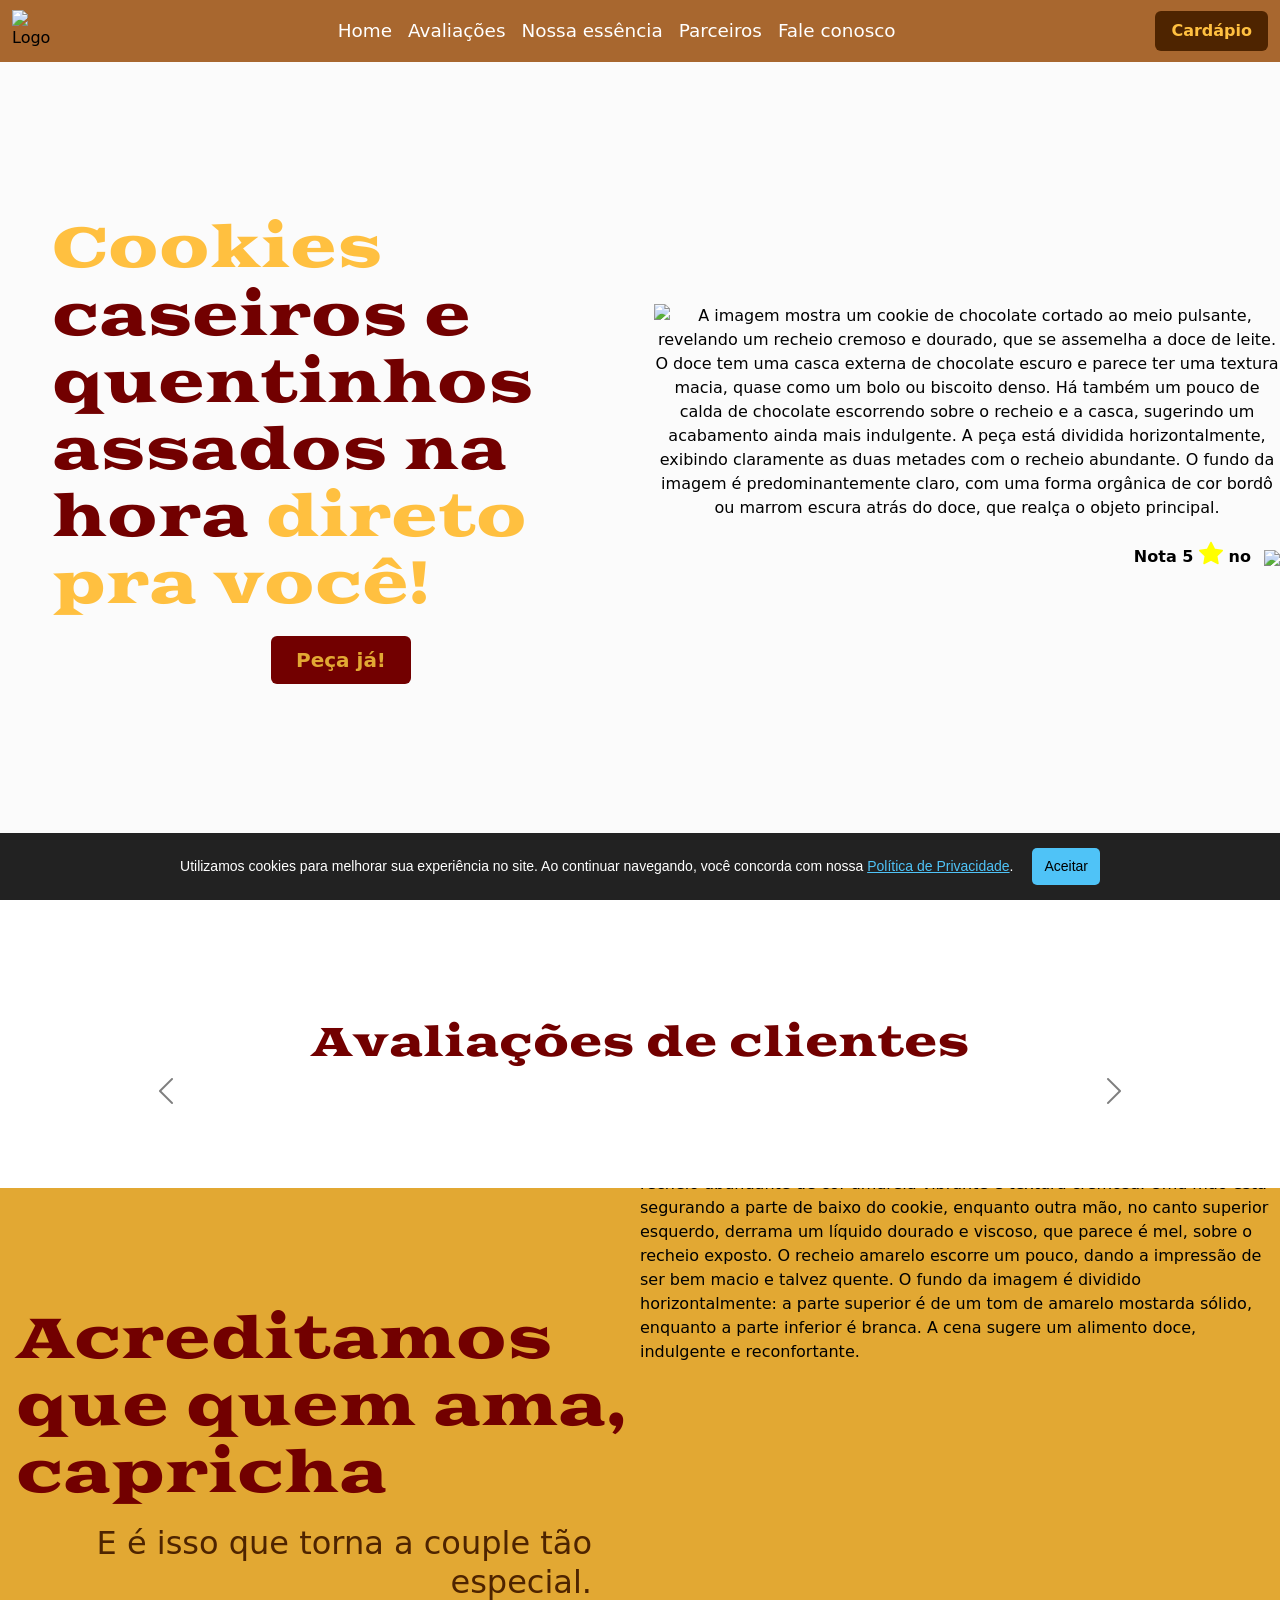
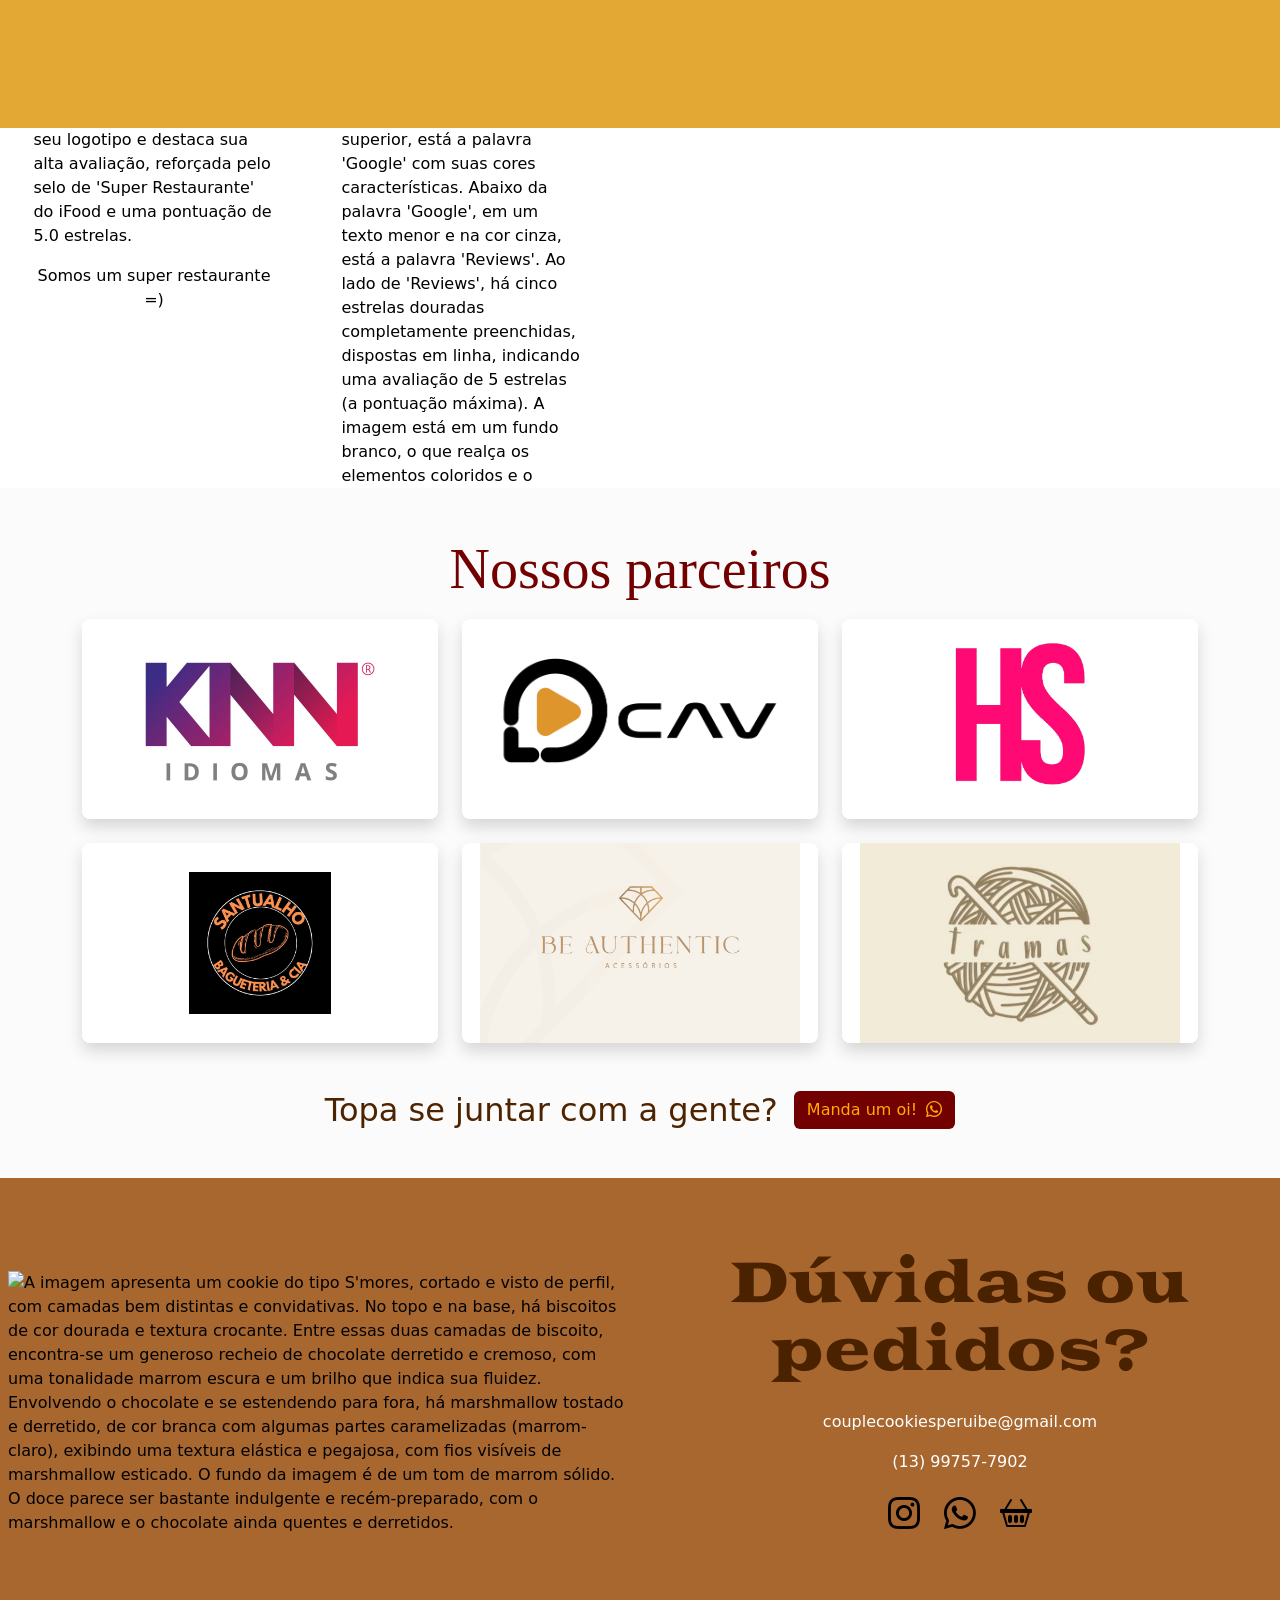
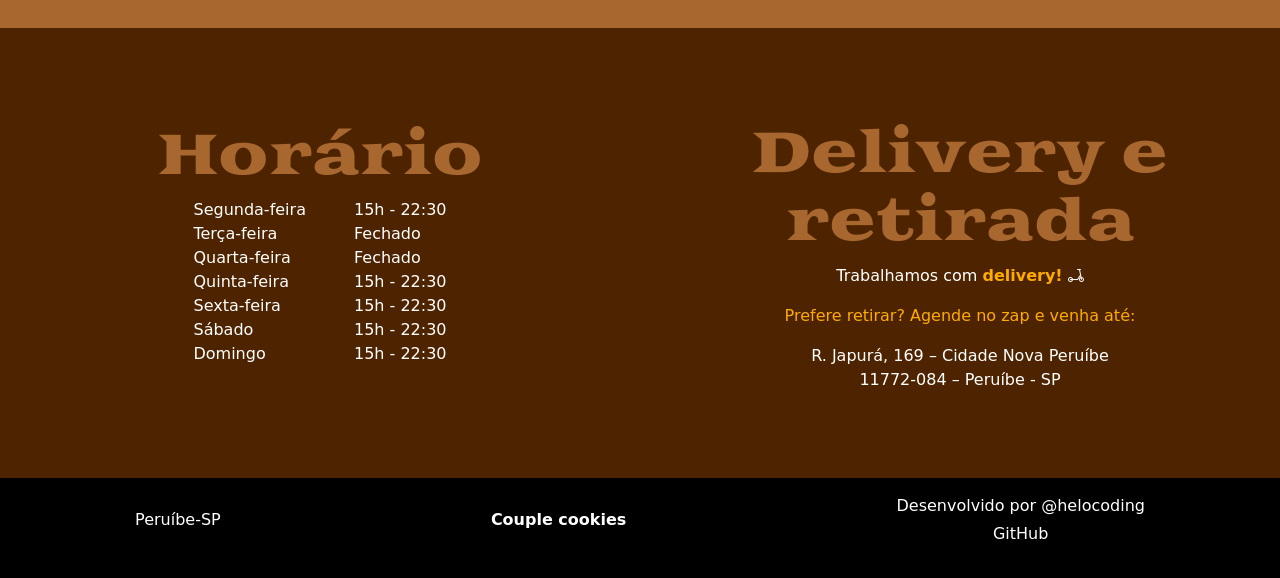
==== index.html @ d893f59d "fiz imgs" ====
<!doctype html>
<html lang="pt-BR">

<head>
    <meta charset="utf-8">
    <meta name="viewport" content="width=device-width, initial-scale=1">
    <title>Couple Cookies</title>
    <link rel="shortcut icon" href="assets/imgs/favicon.ico" type="image/x-icon">
    <link rel="stylesheet" href="https://cdn.jsdelivr.net/npm/bootstrap-icons@1.13.1/font/bootstrap-icons.min.css">
    <link href="https://cdn.jsdelivr.net/npm/bootstrap@5.3.6/dist/css/bootstrap.min.css" rel="stylesheet"
        integrity="sha384-4Q6Gf2aSP4eDXB8Miphtr37CMZZQ5oXLH2yaXMJ2w8e2ZtHTl7GptT4jmndRuHDT" crossorigin="anonymous">
    <link rel="stylesheet" href="css/styles.css">
    <!-- Meta Pixel Code -->
    <script>
    !function(f,b,e,v,n,t,s)
    {if(f.fbq)return;n=f.fbq=function(){n.callMethod?
    n.callMethod.apply(n,arguments):n.queue.push(arguments)};
    if(!f._fbq)f._fbq=n;n.push=n;n.loaded=!0;n.version='2.0';
    n.queue=[];t=b.createElement(e);t.async=!0;
    t.src=v;s=b.getElementsByTagName(e)[0];
    s.parentNode.insertBefore(t,s)}(window, document,'script',
    'https://connect.facebook.net/en_US/fbevents.js');
    fbq('init', '708491805312571');
    fbq('track', 'PageView');
    </script>
    <noscript><img height="1" width="1" style="display:none"
    src="https://www.facebook.com/tr?id=708491805312571&ev=PageView&noscript=1"
    /></noscript>
    <!-- End Meta Pixel Code -->
</head>

<body>
    <!--navbar-->
    <nav class="navbar navbar-expand-lg fixed-top" id="navbar">
        <div class="container-fluid">
            <a href="#container_home"> <img src="assets/imgs/logo.png" alt="Logo" width="50" height="44"
                    class="d-inline-block align-text-top me-3"></a>

            <button class="navbar-toggler" type="button" data-bs-toggle="collapse" data-bs-target="#navbarNav"
                aria-controls="navbarNav" aria-expanded="false" aria-label="Toggle navigation">
                <span class="navbar-toggler-icon"></span>
            </button>


            <div class="collapse navbar-collapse justify-content-between align-items-center" id="navbarNav">
                <ul class="navbar-nav mx-auto">
                    <li class="nav-item"><a class="nav-link" href="#container_home">Home</a></li>
                    <li class="nav-item"><a class="nav-link" href="#container_feedback">Avaliações</a></li>
                    <li class="nav-item"><a class="nav-link" href="#container_essencia">Nossa essência</a></li>
                    <li class="nav-item"><a class="nav-link" href="#container_parceiros">Parceiros</a></li>
                    <li class="nav-item"><a class="nav-link" href="#container_atendimento">Fale conosco</a></li>
                </ul>

                <div class="">
                    <div class="d-flex justify-content-center w-100">
                        <a class="btn btn-navbar fw-bold" target="_blank"
                            href="https://couplecookies.menudino.com">Cardápio</a>
                        </button>
                    </div>
                </div>
            </div>
        </div>
    </nav>

    <!-- container principal -->
    <section id="container_home">
        <div class="container-fluid py-0">
            <div class="row min-vh-100 mb-4 ms-3">

                <div class="col-md-6 p-4 d-flex flex-column justify-content-center align-items-start text-white">
                    <h1>Cookies <span>caseiros e quentinhos assados na hora</span> direto pra você!</h1>
                    <a href="https://couplecookies.menudino.com" target="_blank" class="btn mt-3 align-self-center px-4 py-2 fs-5 fs-md-3">
    Peça já!
</a>

                </div>

                <div class="col-md-6 d-flex justify-content-center align-items-center overflow-hidden p-0"
                    id="container_img_ifood">
                    <div class="text-center text-white">
                        <div class="mb-3">
                            <img src="assets/imgs/main_cookie.png" class="img-fluid" id="main_img"
                                alt="
A imagem mostra um cookie de chocolate cortado ao meio pulsante, revelando um recheio cremoso e dourado, que se assemelha a doce de leite. O doce tem uma casca externa de chocolate escuro e parece ter uma textura macia, quase como um bolo ou biscoito denso. Há também um pouco de calda de chocolate escorrendo sobre o recheio e a casca, sugerindo um acabamento ainda mais indulgente. A peça está dividida horizontalmente, exibindo claramente as duas metades com o recheio abundante. O fundo da imagem é predominantemente claro, com uma forma orgânica de cor bordô ou marrom escura atrás do doce, que realça o objeto principal.">
                        </div>
                        <div class="text-end w-100 pb-4">
                            <strong class=" me-2">Nota 5 <i class="bi bi-star-fill"></i> no</strong>
                            <img src="assets/imgs/">

                        </div>
                    </div>
                </div>
            </div>
        </div>
    </section>

    <!-- container avaliacoes-->
    <section id="container_feedback" class="p-0 py-5 m-0">

        <div class="container my-5">
            <h2 class="text-center mb-4 text-avaliacao fs-1">Avaliações de clientes</h2>

            <div id="avaliacoesCarousel" class="carousel slide" data-bs-ride="carousel">
                <div class="carousel-inner" id="carouselInner"></div>

                <button class="carousel-control-prev" type="button" data-bs-target="#avaliacoesCarousel"
                    data-bs-slide="prev">
                    <i class="bi bi-chevron-left" style="font-size: 2rem; color: black;"></i>
                    <span class="visually-hidden">Anterior</span>
                </button>

                <button class="carousel-control-next" type="button" data-bs-target="#avaliacoesCarousel"
                    data-bs-slide="next">
                    <i class="bi bi-chevron-right" style="font-size: 2rem; color: black;"></i>
                    <span class="visually-hidden">Próximo</span>
                </button>
            </div>

        </div>

    </section>

    <!-- container essencias-->
    <section id="container_essencia" class="container-fluid vh-100 p-0">
        <div class="row h-100 g-0">

            <div class="col-12 col-md-6 d-flex flex-column flex-wrap">

                <div class="bloco-principal flex-grow-0">
                    <div
                        class="bloco-principal-conteudo h-100 d-flex justify-content-center align-items-center flex-column">
                        <h1 class="essencia-texto text-start ps-3">Acreditamos que quem ama, capricha</h1>
                        <h3 class="text-end w-100 px-3 px-md-5 mt-3 fs-2">E é isso que torna a couple tão especial.</h3>
                    </div>
                </div>
                <div class="bloco-avaliacao d-flex align-items-center overflow-hidden">
                    <div class="container overflow-auto">
                        <div class="row w-100 mt-4">
                            <div class="col-12 col-md-6 mb-3 d-flex justify-content-center">
                                <div class="card overflow-y-auto">
                                    <a target="_blank"
                                        href="https://www.ifood.com.br/delivery/peruibe-sp/couple-cookies-cidade-nova-peruibe/d5ccbf8e-59c9-4f32-88b4-72daea547471?srsltid=AfmBOopm-wroozaGMk_8qiEaLCswj8vXJzJhcjy2Z6ZdiONYHmgM1h6H"><img
                                            src="assets/imgs/super_restaurante.png" class="card-img-top img-fluid"
                                            alt="A imagem apresenta a marca 'Couple Cookies' com seu logotipo e destaca sua alta avaliação, reforçada pelo selo de 'Super Restaurante' do iFood e uma pontuação de 5.0 estrelas."></a>
                                    <div class="card-body text-center">
                                        <p class="card-text">Somos um super restaurante =)</p>
                                    </div>
                                </div>
                            </div>
                            <div class="col-12 col-md-6 mb-5 d-flex justify-content-center">
                                <div class="card">
                                    <a target="_blank" href="https://g.co/kgs/6pMEyaS"><img
                                            src="assets/imgs/google_reviews.png" class="card-img-top img-fluid"
                                            alt="A imagem exibe o logo do Google Reviews.

Na parte superior, está a palavra 'Google' com suas cores características. Abaixo da palavra 'Google', em um texto menor e na cor cinza, está a palavra 'Reviews'. 
Ao lado de 'Reviews', há cinco estrelas douradas completamente preenchidas, dispostas em linha, indicando uma avaliação de 5 estrelas (a pontuação máxima). A imagem está em um fundo branco, o que realça os elementos coloridos e o texto."></a>
                                </div>
                            </div>
                        </div>
                    </div>
                </div>




            </div>

            <div class="col-12 col-md-6 d-flex flex-column position-relative overflow-hidden">

                <div class="bloco-principal flex-grow-0 position-relative overflow-visible">

                    <div class="h-100 d-flex justify-content-center align-items-center order-2 position-relative">
                        <img src="assets/imgs/essencia_cookie.png"
                            alt="
A imagem exibe um pedaço de cookie cortado ao meio, revelando um recheio abundante de cor amarela vibrante e textura cremosa. Uma mão está segurando a parte de baixo do cookie, enquanto outra mão, no canto superior esquerdo, derrama um líquido dourado e viscoso, que parece é mel, sobre o recheio exposto. O recheio amarelo escorre um pouco, dando a impressão de ser bem macio e talvez quente. O fundo da imagem é dividido horizontalmente: a parte superior é de um tom de amarelo mostarda sólido, enquanto a parte inferior é branca. A cena sugere um alimento doce, indulgente e reconfortante."
                            class="img-fluid position-absolute top-right-image">
                    </div>

                </div>

                <div class="bloco-avaliacao flex-grow-0 order-3 z-1">
                    <div class="h-100 d-flex justify-content-center align-items-center">
                    </div>
                </div>

            </div>

        </div>
    </section>

    <!-- break pra os containers nao serem sobrepostos a imagem acima-->
    <div class="container-fluid vh-100 d-block d-md-none"><br></div>

    <!-- container de parceiros -->
    <section id="container_parceiros" class="container-fluid py-5">
        <div class="container">
            <h1 class="parceiro text-center pb-3">Nossos parceiros</h1>
            <div class="row row-cols-1 row-cols-md-3 g-4 justify-content-center">



                <div class="col d-flex">
                    <div class="flip-card flex-fill">
                        <div class="flip-card-inner shadow rounded-3">
                            <div class="flip-card-front">
                                <img src="assets/imgs/logo_knn.jpeg" class="card-img-top card-logos"
                                    alt=" A imagem apresenta o logotipo da KNN Idiomas, uma rede de escolas de idiomas. O design é marcante e vibrante">
                            </div>
                            <div class="flip-card-back card-body d-flex flex-column justify-content-center">
                                <p class="card-text text-center">Alunos da KNN Idiomas Peruíbe têm desconto na Couple
                                    Cookies, e quem é cliente da Couple Cookies também ganha desconto na escola!</p>
                                <div class="d-flex justify-content-center">
                                    <a class="btn btn-parceiro"
                                        href="https://www.knnidiomas.com.br/unidades/knn-peruibe" role="button"
                                        target="_blank">Saiba mais <i class="bi bi-box-arrow-up-right ms-2"></i></a>
                                </div>
                            </div>
                        </div>
                    </div>
                </div>


                <div class="col d-flex">
                    <div class="flip-card flex-fill">
                        <div class="flip-card-inner shadow rounded-3">
                            <div class="flip-card-front">
                                <img src="assets/imgs/logo_cav.png" class="card-img-top card-logos" alt="O logotipo exibido apresenta um design moderno e minimalista da marca CAV. À esquerda, vê-se um círculo preto incompleto que transmite sensação de movimento, enquanto no interior está uma figura laranja semelhante a um triângulo arredondado ou seta, evocando dinamismo e direção. À direita do ícone, a sigla “CAV” aparece em letras maiúsculas pretas com tipografia limpa e impactante, reforçando uma imagem de profissionalismo, energia e inovação.">
                            </div>
                            <div class="flip-card-back card-body d-flex flex-column justify-content-center">
                                <p class="card-text text-center">Por trás da nossa imagem está uma assessoria de marketing criativa, que transforma
                                ideias em presença e dá vida à nossa comunicação.</p>
                                <div class="d-flex justify-content-center mt-1">
                                    <a class="btn btn-parceiro" href="https://lp.cavinovacao.com.br/cav-accelerator-assessoria-de-marketing-vendas?utm_source=client&utm_medium=couplecookies&utm_campaign=couplecookies"
                                    role="button" target="_blank">Saiba mais <i
                                        class="bi bi-box-arrow-up-right ms-2"></i></a>
                                </div>
                            </div>
                        </div>
                    </div>
                </div>

                <div class="col d-flex">
                    <div class="flip-card flex-fill">
                        <div class="flip-card-inner shadow rounded-3">
                            <div class="flip-card-front">
                                <img src="assets/imgs/logo_heloisa.png" class="card-img-top card-logos grandes"
                                    alt="O logotipo apresentado traz as letras “HS” em fonte maiúscula, espessa e com coloração rosa vibrante. A proximidade entre as letras cria uma composição compacta e marcante, transmitindo uma identidade visual ousada e contemporânea, com foco em destaque e estilo.">
                            </div>
                            <div class="flip-card-back card-body d-flex flex-column justify-content-center">
                                <p class="card-text text-center">
                                Cada cantinho desse site foi pensado e criado pela Helô, que transformou nossa ideia em um site bonito, funcional e com a nossa cara.    
                            </p>
                                <div class="d-flex justify-content-center mt-1">
                                    <a class="btn btn-parceiro"
                                        href="https://helosantosdesousa.github.io/Portifolio-helo-2025/" role="button"
                                        target="_blank">Saiba mais <i class="bi bi-box-arrow-up-right ms-2"></i></a>
                                </div>
                            </div>
                        </div>
                    </div>
                </div>


                <div class="col d-flex">
                    <div class="flip-card flex-fill">
                        <div class="flip-card-inner shadow rounded-3">
                            <div class="flip-card-front">
                                <img src="assets/imgs/logo_lanches.jpg" class="card-img-top card-logos grandes"
                                    alt="A imagem apresenta o logotipo da Santualho Bagueteria & Cia dentro de um círculo com fundo preto. No centro, há a ilustração de um pão baguete estilizado, na cor laranja, que remete ao principal produto oferecido pela marca. Contornando o desenho, encontra-se o nome completo “Santualho Bagueteria & Cia” escrito em letras maiúsculas laranjas, criando contraste com o fundo escuro e reforçando a identidade visual da empresa.">
                            </div>
                            <div class="flip-card-back card-body d-flex flex-column justify-content-center">
                                <p class="card-text text-center">
                                    Comida boa é feita com amor - e com o apoio dos nossos amigos que também capricham. Juntos, garantimos aquele gostinho especial que só tem aqui.
                                </p>
                                <div class="d-flex justify-content-center mt-1">
                                   <a class="btn btn-parceiro"
                                    href="https://www.instagram.com/santualhoperuibe?utm_source=ig_web_button_share_sheet&igsh=ZDNlZDc0MzIxNw%3D%3D" role="button"
                                    target="_blank">Saiba mais <i
                                        class="bi bi-box-arrow-up-right ms-2"></i></a>
                                </div>
                            </div>
                        </div>
                    </div>
                </div>

                <div class="col d-flex">
                    <div class="flip-card flex-fill">
                        <div class="flip-card-inner shadow rounded-3">
                            <div class="flip-card-front">
                                <img src="assets/imgs/logo_authentic.png" class="card-img-top card-logos"
                                    alt="A imagem exibe um logotipo elegante com as palavras “BE AUTHENTIC” em destaque, em letras maiúsculas douradas. Logo abaixo, em uma fonte menor, está o termo “ACESSÓRIOS”, também em dourado. No topo do logotipo, há um ícone geométrico que remete a uma gema ou diamante estilizado, transmitindo sofisticação e brilho.">
                            </div>
                            <div class="flip-card-back card-body d-flex flex-column justify-content-center">
                                <p class="card-text text-center">Peças que traduzem sua essência com delicadeza.
Semijoias, prata 925 e acessórios feitos para marcar seus melhores momentos.</p>
                                <div class="d-flex justify-content-center mt-1">
                                    <a class="btn btn-parceiro"
                                        href="https://www.instagram.com/beauthentic.acessorios/" role="button"
                                        target="_blank">Saiba mais <i class="bi bi-box-arrow-up-right ms-2"></i></a>
                                </div>
                            </div>
                        </div>
                    </div>
                </div>

                <div class="col d-flex">
                    <div class="flip-card flex-fill">
                        <div class="flip-card-inner shadow rounded-3">
                            <div class="flip-card-front">
                                <img src="assets/imgs/logo_tramas.png" class="card-img-top card-logos"
                                    alt="A imagem traz um desenho estilizado e monocromático de um novelo de lã, com duas agulhas de tricô cruzadas sobre ele e uma agulha de crochê ao lado. No centro do novelo, está escrita a palavra “tramas” em letras minúsculas">
                            </div>
                            <div class="flip-card-back card-body d-flex flex-column justify-content-center">
                                <p class="card-text text-center">
                                    Roupas de crochê feitas com carinho, criadas para destacar a sua essência única.
                                </p>
                                <div class="d-flex justify-content-center mt-1">
                                    <a class="btn btn-parceiro"
                                        href="https://www.instagram.com/tramas.oficial/" role="button"
                                        target="_blank">Saiba mais <i class="bi bi-box-arrow-up-right ms-2"></i></a>
                                </div>
                            </div>
                        </div>
                    </div>
                </div>

            </div>

            <div
                class="d-flex flex-column flex-sm-column flex-md-row justify-content-center align-items-center gap-3 text-center w-100 mt-5">
                <h3 class="mb-0 parceria fs-2">Topa se juntar com a gente?</h3>
                <a class="btn btn-parceria mt-md-0 fw-medium" href="https://wa.me/13997577902" role="button"
                    target="_blank">
                    Manda um oi! <i class="bi bi-whatsapp ms-1"></i>
                </a>
            </div>

        </div>
    </section>





    <!-- container atendimento -->
    <section id="container_atendimento">
        <div class="container-fluid p-0 quadrantes-container">

            <div class="quadrante contato col-12 col-md-6 d-flex p-0">
                <div class="img-container w-100">
                    <img src="assets/imgs/cookie_atendimento.png"
                        alt="A imagem apresenta um cookie do tipo S'mores, cortado e visto de perfil, com camadas bem distintas e convidativas. No topo e na base, há biscoitos de cor dourada e textura crocante. Entre essas duas camadas de biscoito, encontra-se um generoso recheio de chocolate derretido e cremoso, com uma tonalidade marrom escura e um brilho que indica sua fluidez. Envolvendo o chocolate e se estendendo para fora, há marshmallow tostado e derretido, de cor branca com algumas partes caramelizadas (marrom-claro), exibindo uma textura elástica e pegajosa, com fios visíveis de marshmallow esticado. O fundo da imagem é de um tom de marrom sólido. O doce parece ser bastante indulgente e recém-preparado, com o marshmallow e o chocolate ainda quentes e derretidos."
                        id="img-atendimento" />
                </div>
            </div>

            <div
                class="quadrante contato col-12 col-md-6 d-flex flex-column text-white align-items-center justify-content-center text-center">
                <h2>Dúvidas ou pedidos?</h2>
                <p class="mt-3"> <a href="mailto:couplecookiesperuibe@gmail.com"
                        class="link-email text-decoration-none">couplecookiesperuibe@gmail.com</a></p>
                <p><a href="tel:+5513997577902" class="link-phone text-decoration-none">(13) 99757-7902</a></p>
                <ul class="list-unstyled d-flex flex-nowrap flex-md-row justify-content-center gap-4">
                    <li><a href="https://www.instagram.com/couplecookiesoficial/" target="_blank"> <i
                                class="bi bi-instagram fs-2"></i></a></i>
                    <li><a href="https://wa.me/13997577902" target="_blank"> <i class="bi bi-whatsapp fs-2"></i></a></i>
                    <li><a href="https://couplecookies.menudino.com" target="_blank"> <i
                                class="bi bi-basket2 fs-2"></i></a></i></li>
                </ul>
            </div>

            <div
                class="quadrante funcionamento col-12 col-md-6 d-flex flex-column text-white align-items-center justify-content-center">
                <h2>Horário</h2>
                <div class="d-flex flex-nowrap justify-content-center gap-5 text-start">
                    <ul class="list-unstyled">
                        <li>Segunda-feira</li>
                        <li>Terça-feira</li>
                        <li>Quarta-feira</li>
                        <li>Quinta-feira</li>
                        <li>Sexta-feira</li>
                        <li>Sábado</li>
                        <li>Domingo</li>
                    </ul>
                    <ul class="list-unstyled text-start">
                        <li>15h - 22:30</li>
                        <li>Fechado</li>
                        <li>Fechado</li>
                        <li>15h - 22:30</li>
                        <li>15h - 22:30</li>
                        <li>15h - 22:30</li>
                        <li>15h - 22:30</li>
                    </ul>
                </div>
            </div>

            <div
                class="quadrante funcionamento col-12 col-md-6 d-flex flex-column text-dark align-items-center justify-content-center text-center pb-4">
                <h2 class="pt-5">Delivery e retirada</h2>
                <p>Trabalhamos com <span class="fw-bolder">delivery!</span> <i class="bi bi-scooter text-light"></i>
                </p>
                <p><span>Prefere retirar? Agende no zap e venha até:</span></p>
                <p class="fw-normal">R. Japurá, 169 – Cidade Nova Peruíbe<br>11772-084 – Peruíbe - SP</p>
            </div>

        </div>
    </section>

    <footer
        class="text-white d-flex flex-column flex-md-row justify-content-around align-items-center text-center py-3 m-0">
        <div>
            <p class="mb-0">Peruíbe-SP</p>
        </div>
        <div>
            <p class="mb-0 fw-bold">Couple cookies</p>
        </div>
        <div class="d-flex flex-column align-items-center">
            <p class="mb-1">Desenvolvido por <a href="https://www.instagram.com/helocoding/" target="_blank"
                    class="text-white text-decoration-none">@helocoding</a></p>
            <a href="https://github.com/helosantosdesousa" target="_blank"
                class="text-white text-decoration-none">GitHub</a>
        </div>
    </footer>

    <!-- banner cookies-->
    <div id="cookie-banner" style="
    position: fixed;
    bottom: 0;
    width: 100%;
    background-color: #222;
    color: #fff;
    padding: 15px;
    text-align: center;
    font-family: Arial, sans-serif;
    font-size: 14px;
    z-index: 1000;
    ">
    Utilizamos cookies para melhorar sua experiência no site. Ao continuar navegando, você concorda com nossa 
    <a href="politica-de-privacidade.html" target="_blank" style="color: #4fc3f7; text-decoration: underline;">Política de Privacidade</a>.
    <button onclick="document.getElementById('cookie-banner').style.display='none'" style="
        margin-left: 15px;
        background-color: #4fc3f7;
        border: none;
        padding: 8px 12px;
        border-radius: 5px;
        cursor: pointer;
        color: #000;
    ">Aceitar</button>
    </div>




    <script async src="//www.instagram.com/embed.js"></script>
    <script src="https://cdn.jsdelivr.net/npm/bootstrap@5.3.6/dist/js/bootstrap.bundle.min.js"
        integrity="sha384-j1CDi7MgGQ12Z7Qab0qlWQ/Qqz24Gc6BM0thvEMVjHnfYGF0rmFCozFSxQBxwHKO" crossorigin="anonymous">
    </script>
    <script src="script/containers.js"></script>
    <script src="script/avaliacoes.js"></script>
</body>

</html>
---- css/styles.css ----
@import url('https://fonts.googleapis.com/css2?family=Goblin+One&family=Poppins:ital,wght@0,100;0,200;0,300;0,400;0,500;0,600;0,700;0,800;0,900;1,100;1,200;1,300;1,400;1,500;1,600;1,700;1,800;1,900&family=Rubik+Doodle+Shadow&display=swap');

@font-face {
  font-family: 'Bridge';
  src: url('../assets/fonts/Bridge.ttf') format('truetype');
  font-weight: normal;
  font-style: normal;
}

@font-face {
  font-family: 'Bobby-jones';
  src: url('../assets/fonts/Bobby Jones Soft.otf') format('truetype');
  font-weight: normal;
  font-style: normal;
  ;
}

.luckiest-guy-regular {
  font-family: "Luckiest Guy", cursive;
  font-weight: 400;
  font-style: normal;
}

.diplomata-regular {
  font-family: "Diplomata", serif;
  font-weight: 400;
  font-style: normal;
}

:root {
  --navbar: #A8672F;
  --branco: #fff;
  --marrom-dark: #4E2400;
  --secundaria: #A8672F;
  --cor-fonte-bototes: #FFC040;
  --bg-principal: #fbfbfb;
  --vermelho-fontes: #720000;
  --preto: #000;
  --container-essencia: #E2A833;
  --containers-off-white: #FFF2E8;
  --textos-escuros: #4A2200;
  --amarelo-footer: #FFAB00;
  --btn-parceiro: #f3a202;

  --fonte-padrao: 'Bobby-jones';
  --fonte-titulos-principais: 'Luckiest Guy';
  --fonte-titulo: 'Goblin One';
}


* {
  color: var(--preto);
  transition: .4s;
}

/*navbar */
.navbar {
  background-color: var(--navbar);
}

.navbar a {
  color: var(--branco);
}

.navbar a:hover {
  color: var(--marrom-dark);
}

.navbar-toggler:focus {
  outline: none;
  box-shadow: none !important;
  color: var(--branco);
}


.btn-navbar {
  background-color: var(--marrom-dark) !important;
  border: none;
  color: var(--cor-fonte-bototes) !important;
  font-size: clamp(1rem, 1.5vw, 1.0rem);
  padding: 0.5rem 1rem;
}

.btn-navbar:hover {
  background-color: var(--cor-fonte-bototes) !important;
  color: var(--marrom-dark) !important;
  border: none;
  opacity: 0.7;
  font-size: clamp(1rem, 1.5vw, 1.0rem);
  padding: 0.5rem 1rem;
}

.navbar-nav .nav-link {
  font-size: clamp(1rem, 1.5vw, 1.15rem);
  padding: 0.5rem 1rem;
}


/*container home */

#container_home {
  background-color: var(--bg-principal);
}

h1 {
  color: var(--cor-fonte-bototes);
  font-family: var(--fonte-titulo);
  font-size: clamp(2.5rem, 5vw, 3.5rem);
  line-height: 1.2;
  max-width: 100%;
  margin: 0 auto;
  word-break: keep-all;
  overflow-wrap: anywhere;

}

span {
  color: var(--vermelho-fontes);
}

#main_img {
  max-height: 75vh;
  width: auto;
}

#container_ifood {
  flex-grow: 1;
}

.btn {
  background-color: var(--vermelho-fontes);
  color: var(--container-essencia);
  font-weight: bold;
}

.btn:hover {
  color: var(--vermelho-fontes);
  background-color: var(--container-essencia);
  font-weight: bold;
}

.bi-star-fill {
  color: yellow;
  font-size: 1.5em;
}

/* container avaliacoes*/

#container_avaliacoes p {
  text-indent: 2em;
}


.carousel-control-prev-icon,
.carousel-control-next-icon {
  display: none;
}



/*container essencia*/
#container_essencia {
  position: relative;
  background-color: var(--branco);
  height: 100vh;
}


.bloco-principal {
  height: 60vh;
  background-color: var(--container-essencia);
}

.bloco-principal-conteudo {
  height: 100%;
}

.bloco-avaliacao {
  height: 40vh;
  background-color: var(--branco);
}

.top-right-image {
  top: -40px;
  right: 0;
  z-index: 10;
}

#img-essencia {
  max-width: 100%;
  height: auto;
  display: block;
}

h2 {
  color: var(--vermelho-fontes);
  font-size: clamp(3rem, 5vw, 3.5rem);
  font-family: var(--fonte-titulo);
  word-break: normal;
  overflow-wrap: break-word;

}

.essencia-texto {
  color: var(--vermelho-fontes);

}

h3 {
  color: var(--marrom-dark);
  font-family: var(--fonte-titulos);
  word-break: normal;
  overflow-wrap: break-word;

}

.card {
  border: none;
}

/*container parceiros */
#container_parceiros{
  background-color: var(--bg-principal);
  
}
.parceiro{
  color: var(--vermelho-fontes);
  font-family: var(--fonte-padrao);
}

.card-logos{
  object-fit: contain;
  height: 150px;
}


.flip-card {
  perspective: 1000px;
  position: relative;
  height: 100%;
}

.flip-card-inner {
  position: relative;
  width: 100%;
  height: 100%;
  min-height: 200px;
  transition: transform 0.6s;
  transform-style: preserve-3d;
}

.flip-card:hover .flip-card-inner {
  transform: rotateY(180deg);
}

.flip-card-front,
.flip-card-back {
  position: absolute;
  width: 100%;
  height: 100%;
  border-radius: 0.5rem;
  overflow: hidden;
  backface-visibility: hidden;
  -webkit-backface-visibility: hidden;
  -moz-backface-visibility: hidden;
  top: 0;
  left: 0;
}

.flip-card-front {
  background-color: var(--branco);
  display: flex;
  align-items: center;
  justify-content: center;
  z-index: 2;
}

.flip-card-back {
  background-color: var(--branco);
  transform: rotateY(180deg);
  padding: 1rem;
  display: flex;
  flex-direction: column;
  justify-content: space-between;
  z-index: 3;
}


.card-img-top{
  padding: 0;      
  margin: 0 auto;   
  display: block;   
  max-width: 90%;   
  height: auto;     
}

.grandes{

  padding: 0;       
  margin: 0 auto;   
  display: block;   
  max-width: 40%;   

}

.card {
  padding: 0.5rem;  
}


.btn-parceiro{
    background-color: var(--bg-principal);
    color: var(--vermelho-fontes);
}

.btn-parceiro i{
    color: var(--vermelho-fontes);

}

.btn-parceiro:hover{
    background-color: var(--btn-parceiro);
  transition: .5s;
  color: var(--vermelho-fontes);
}


.btn-parceria{
  background-color: var(--vermelho-fontes);
  color: var(--amarelo-footer);
}

.btn-parceria {
  transition: 0.5s;
}

.btn-parceria:hover {
  background-color: var(--bg-principal); 
  color: var(--vermelho-fontes);
}

.btn-parceria:hover i {
  color: var(--vermelho-fontes);
}

.btn-parceria i {
  transition: 0.5s;
  color: var(--amarelo-footer); 
}


/*container atendimento*/

#container_atendimento {
  display: flex;
  align-items: center;
}


.contato {
  background-color: var(--secundaria);
}

.contato h2 {
  color: var(--textos-escuros);
}

.contato p {
  color: var(--branco);
}

.funcionamento {
  background-color: var(--marrom-dark);
}

.funcionamento h2 {
  color: var(--navbar);
}

.funcionamento p,
li,
a {
  color: var(--branco);
}

.link-email:hover,
.link-phone:hover {
  color: var(--marrom-dark);
  font-weight: bold;
}

.funcionamento span {
  color: var(--amarelo-footer);
}

footer {
  background-color: var(--preto);
}

footer p {
  color: var(--branco);
}

.contato li i:hover {
  color: var(--branco);
  opacity: 0.7;
}

.breaker {
  background-color: var(--navbar);
  min-height: 80vh;
}

.separador {
  background-color: var(--marrom-dark);
}

@keyframes floatUpDown {
  0% {
    transform: translateY(0);
  }

  50% {
    transform: translateY(-10px);
  }

  100% {
    transform: translateY(0);
  }
}

#main_img,
#img-atendimento {
  animation: floatUpDown 3s ease-in-out infinite;
}



.quadrantes-container {
  min-height: 100vh;
  display: flex;
  flex-wrap: wrap;
}

.quadrante {
  height: 50vh;
}

.img-container {
  padding: 0.5rem;
  height: 100%;
  display: flex;
  align-items: center;
  justify-content: center;
}

.img-container img {
  max-width: 100%;
  max-height: 100%;
  object-fit: contain;
  display: block;
}


footer>div {
  margin-bottom: 1rem;
}
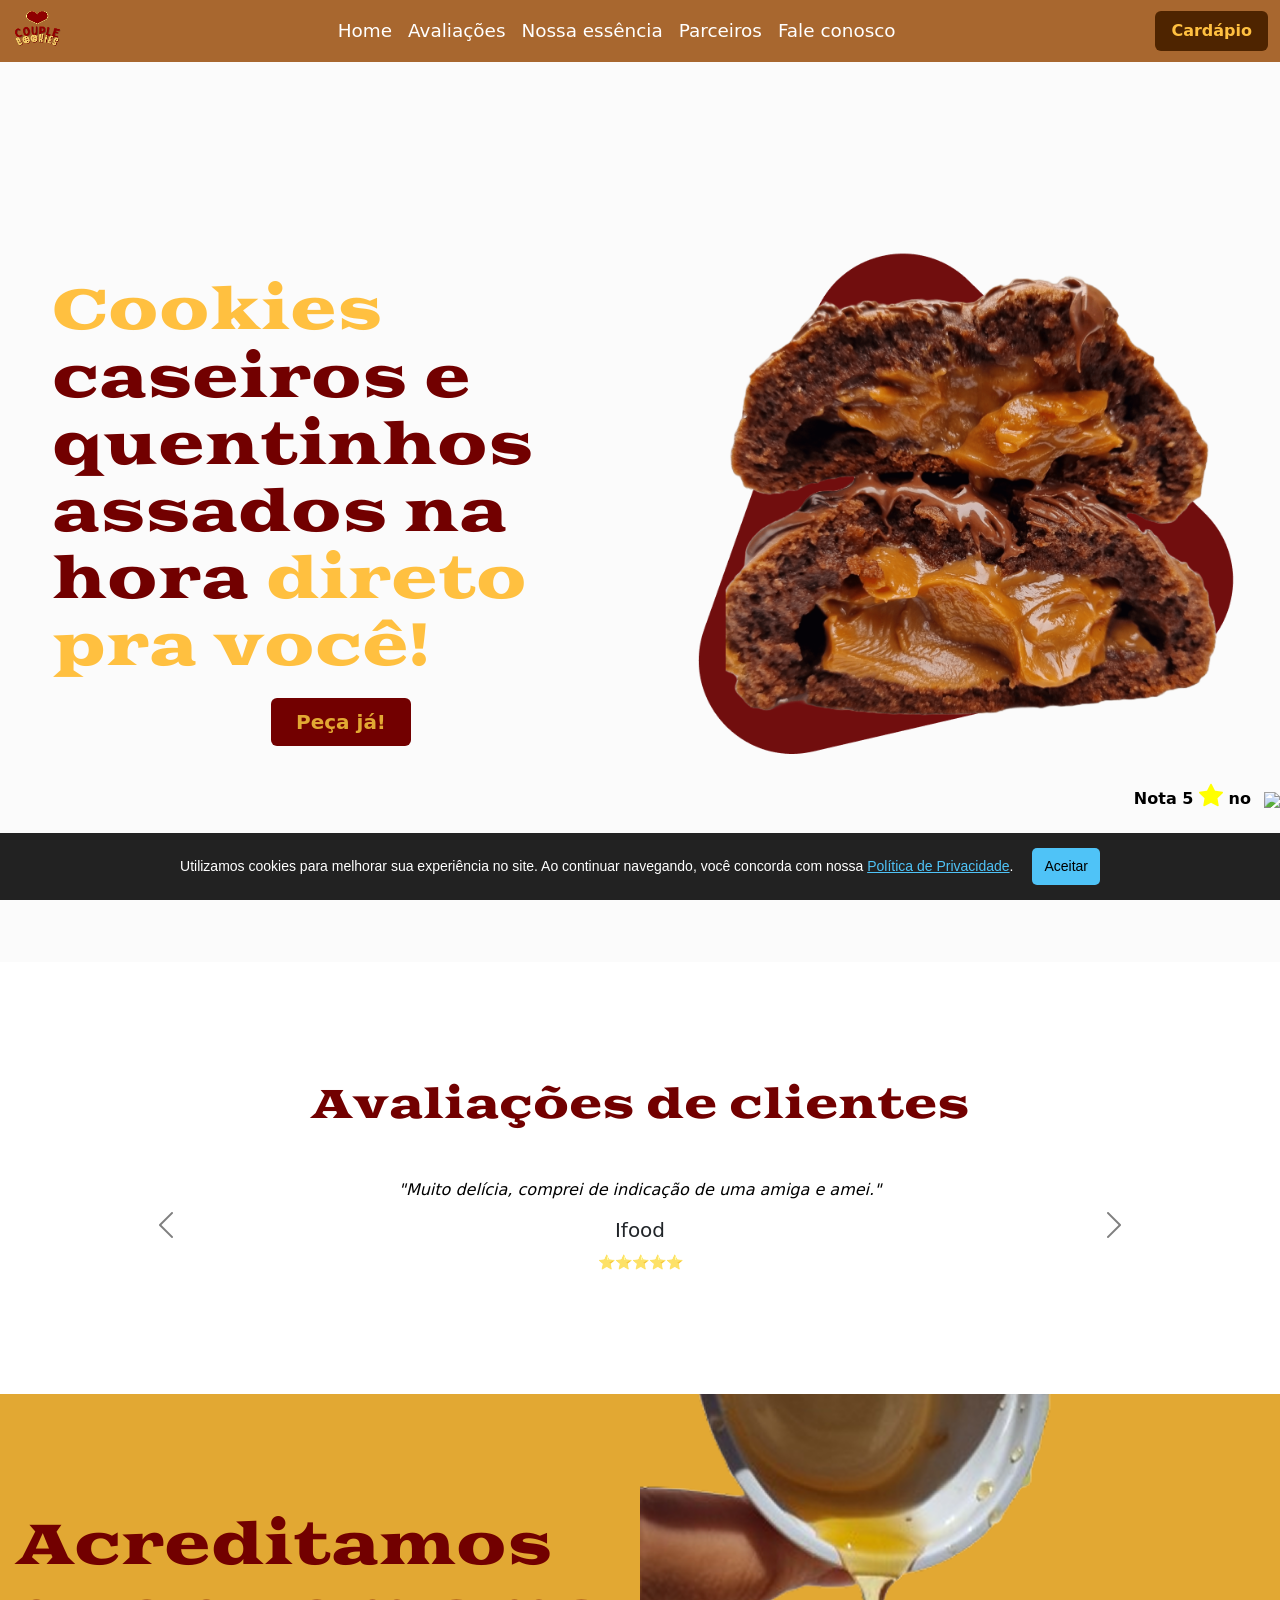
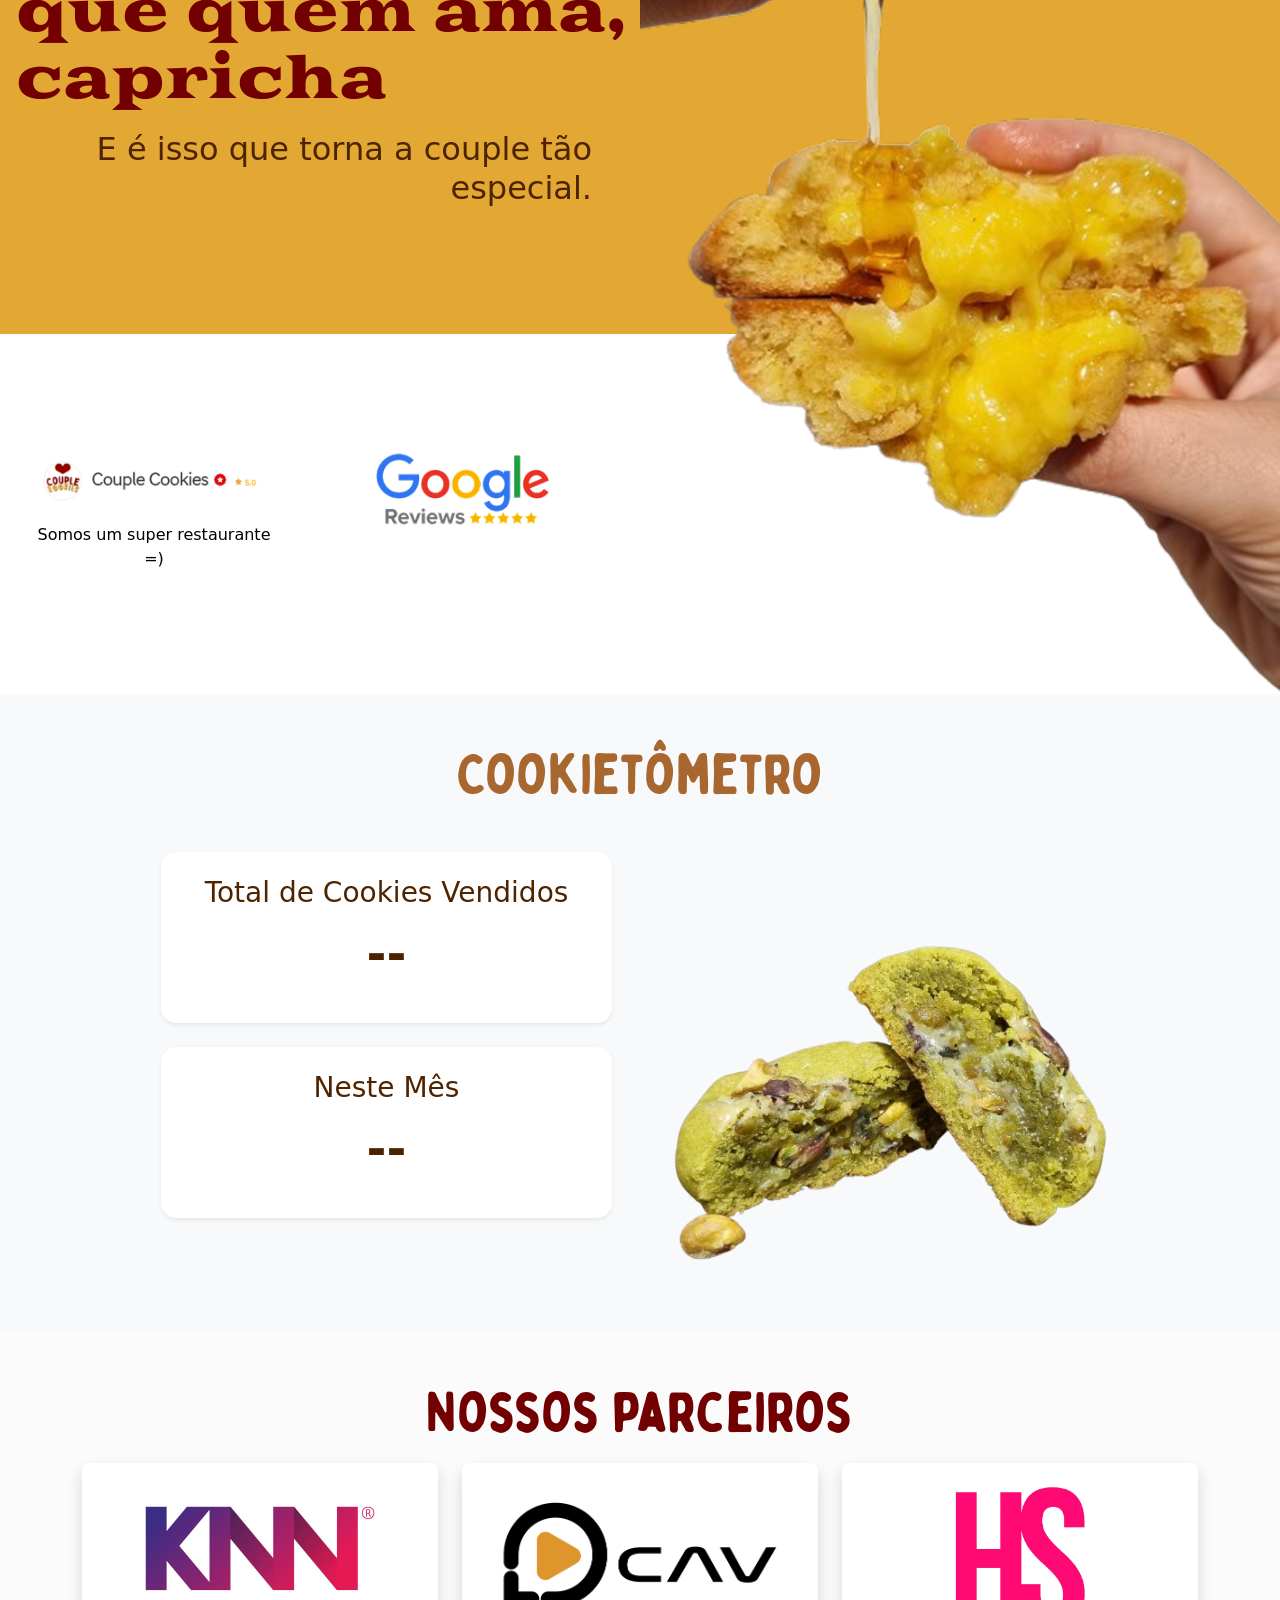
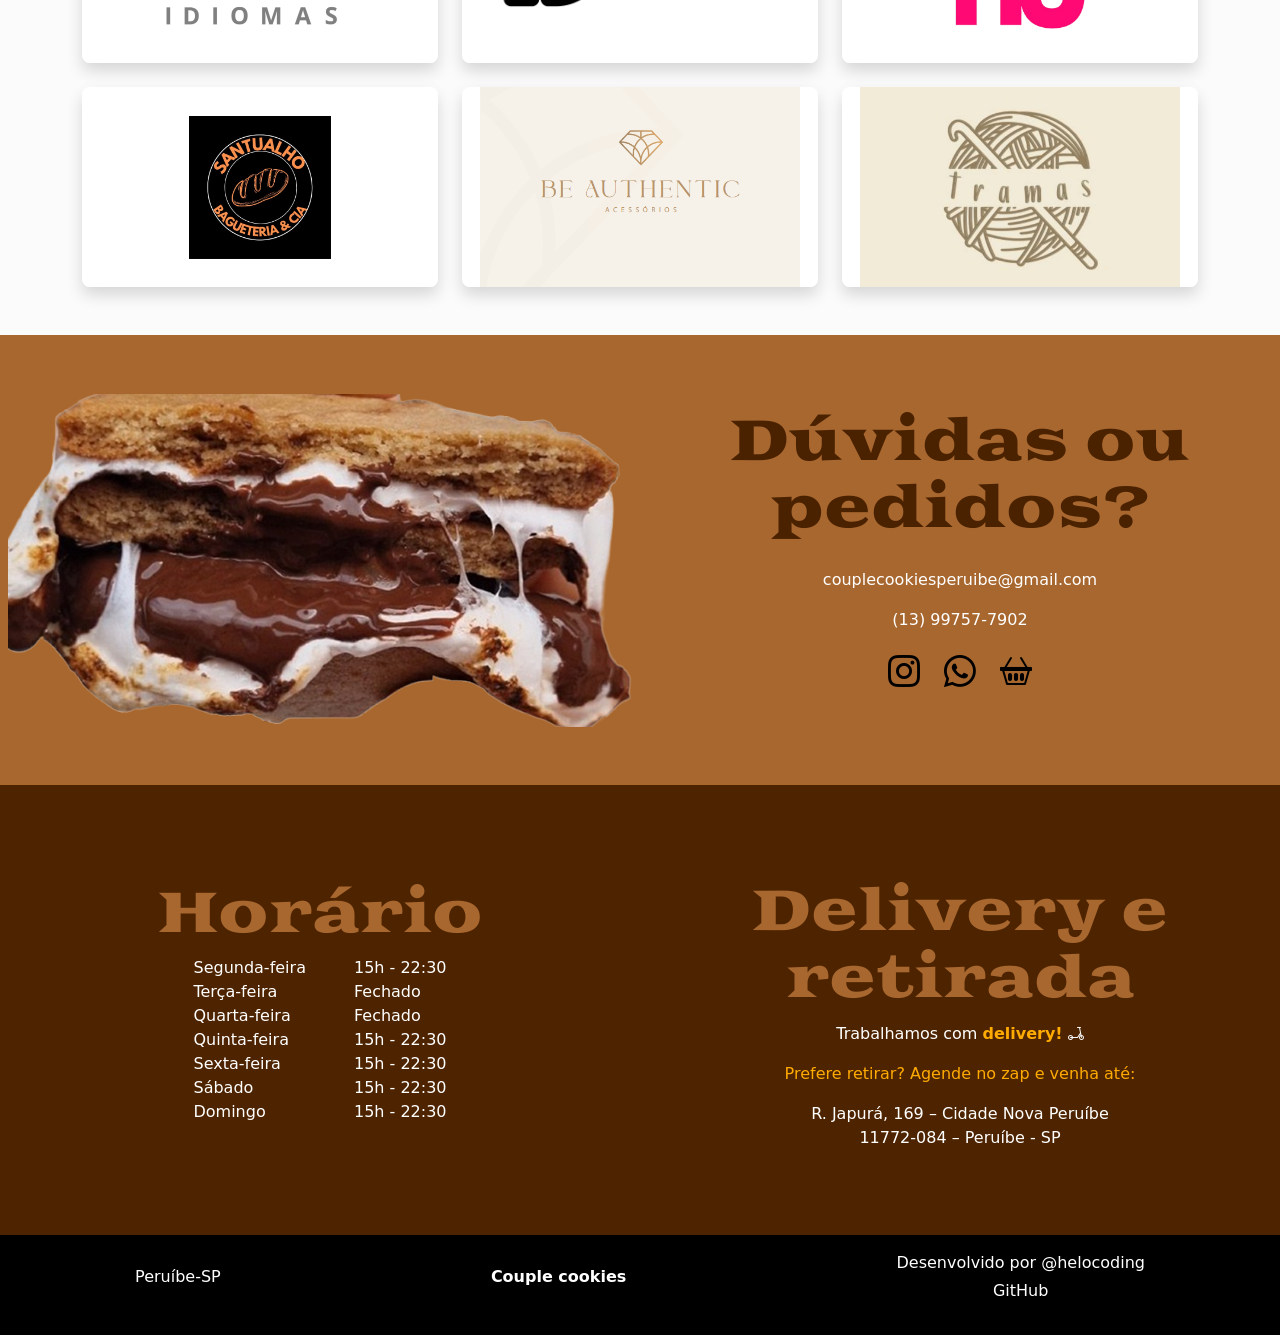
==== commit 7e35d3bd: "contagem de cookies" ====
--- a/index.html
+++ b/index.html
@@ -5,7 +5,7 @@
     <meta charset="utf-8">
     <meta name="viewport" content="width=device-width, initial-scale=1">
     <title>Couple Cookies</title>
-    <link rel="shortcut icon" href="assets/imgs/favicon.ico" type="image/x-icon">
+<link rel="icon" href="/assets/imgs/favicon.ico" type="image/x-icon">
     <link rel="stylesheet" href="https://cdn.jsdelivr.net/npm/bootstrap-icons@1.13.1/font/bootstrap-icons.min.css">
     <link href="https://cdn.jsdelivr.net/npm/bootstrap@5.3.6/dist/css/bootstrap.min.css" rel="stylesheet"
         integrity="sha384-4Q6Gf2aSP4eDXB8Miphtr37CMZZQ5oXLH2yaXMJ2w8e2ZtHTl7GptT4jmndRuHDT" crossorigin="anonymous">
@@ -192,6 +192,40 @@
     <!-- break pra os containers nao serem sobrepostos a imagem acima-->
     <div class="container-fluid vh-100 d-block d-md-none"><br></div>
 
+  <!-- container contagem cookies -->
+<section id="container_cookies" class="container-fluid py-5 bg-light">
+  <div class="container">
+    <h1 class="text-center mb-4">Cookietômetro</h1>
+
+    <div class="row align-items-center justify-content-center">
+      <!-- Coluna com cards -->
+      <div class="col-md-5 mb-4">
+        <!-- Card Total Histórico -->
+        <div class="card shadow-sm p-4 mb-4">
+          <h3>Total de Cookies Vendidos</h3>
+          <p id="cookiesHistorico" class="display-5 fw-bold">--</p>
+        </div>
+
+        <!-- Card Mês -->
+        <div class="card shadow-sm p-4">
+          <h3>Neste Mês</h3>
+          <p id="cookiesMes" class="display-5 fw-bold">--</p>
+        </div>
+      </div>
+
+      <!-- Coluna com imagem -->
+      <div class="col-md-5 text-center">
+        <img src="assets/imgs/cookie-venda.png" alt="Imagem de um cookie de pistache" class="img-fluid">
+      </div>
+    </div>
+  </div>
+</section>
+
+
+
+
+
+
     <!-- container de parceiros -->
     <section id="container_parceiros" class="container-fluid py-5">
         <div class="container">
@@ -325,15 +359,6 @@
                     </div>
                 </div>
 
-            </div>
-
-            <div
-                class="d-flex flex-column flex-sm-column flex-md-row justify-content-center align-items-center gap-3 text-center w-100 mt-5">
-                <h3 class="mb-0 parceria fs-2">Topa se juntar com a gente?</h3>
-                <a class="btn btn-parceria mt-md-0 fw-medium" href="https://wa.me/13997577902" role="button"
-                    target="_blank">
-                    Manda um oi! <i class="bi bi-whatsapp ms-1"></i>
-                </a>
             </div>
 
         </div>
@@ -458,6 +483,7 @@
     </script>
     <script src="script/containers.js"></script>
     <script src="script/avaliacoes.js"></script>
+    <script src="script/vendas.js"></script>
 </body>
 
 </html>
--- a/css/styles.css
+++ b/css/styles.css
@@ -464,4 +464,81 @@
 
 footer>div {
   margin-bottom: 1rem;
-}+}
+
+#container_cookies h1 {
+  font-family: var(--fonte-padrao);
+  color: var(--secundaria);
+  margin-bottom: 2rem;
+}
+
+#container_cookies .card {
+  border-radius: 15px;
+  padding: 2rem;
+  margin-bottom: 1.5rem;
+  background-color: var(--branco);
+  box-shadow: 0 4px 8px rgba(0,0,0,0.1);
+}
+
+#container_cookies h3 {
+  font-family: var(--fonte-titulos);
+  margin-bottom: 1rem;
+}
+
+#container_cookies p.display-5 {
+  margin-bottom: 1rem;
+  color: var(--textos-escuros);
+}
+
+
+
+#container_cookies .row.align-items-center {
+  gap: 2rem;
+}
+
+#container_cookies .col-md-5.text-center img {
+  max-height: 500px;
+  object-fit: contain;
+}
+
+/* Imagem flutuante */
+#container_cookies .col-md-5.text-center img {
+  max-height: 500px;
+  object-fit: contain;
+  animation: floatUpDown 4s ease-in-out infinite; 
+}
+
+@keyframes floatUpDown {
+  0% {
+    transform: translateY(0);
+  }
+  50% {
+    transform: translateY(-20px);
+  }
+  100% {
+    transform: translateY(0);
+  }
+}
+
+
+@media (max-width: 768px) {
+  #container_cookies .row.align-items-center {
+    flex-direction: column;
+  }
+  
+  #container_cookies .col-md-5 {
+    width: 100%;
+    text-align: center;
+  }
+  
+  #container_cookies .col-md-5.text-center img {
+    margin-top: 2rem;
+  }
+}
+
+#container_cookies .card {
+  display: flex;
+  flex-direction: column;
+  align-items: center; 
+  justify-content: center;
+}
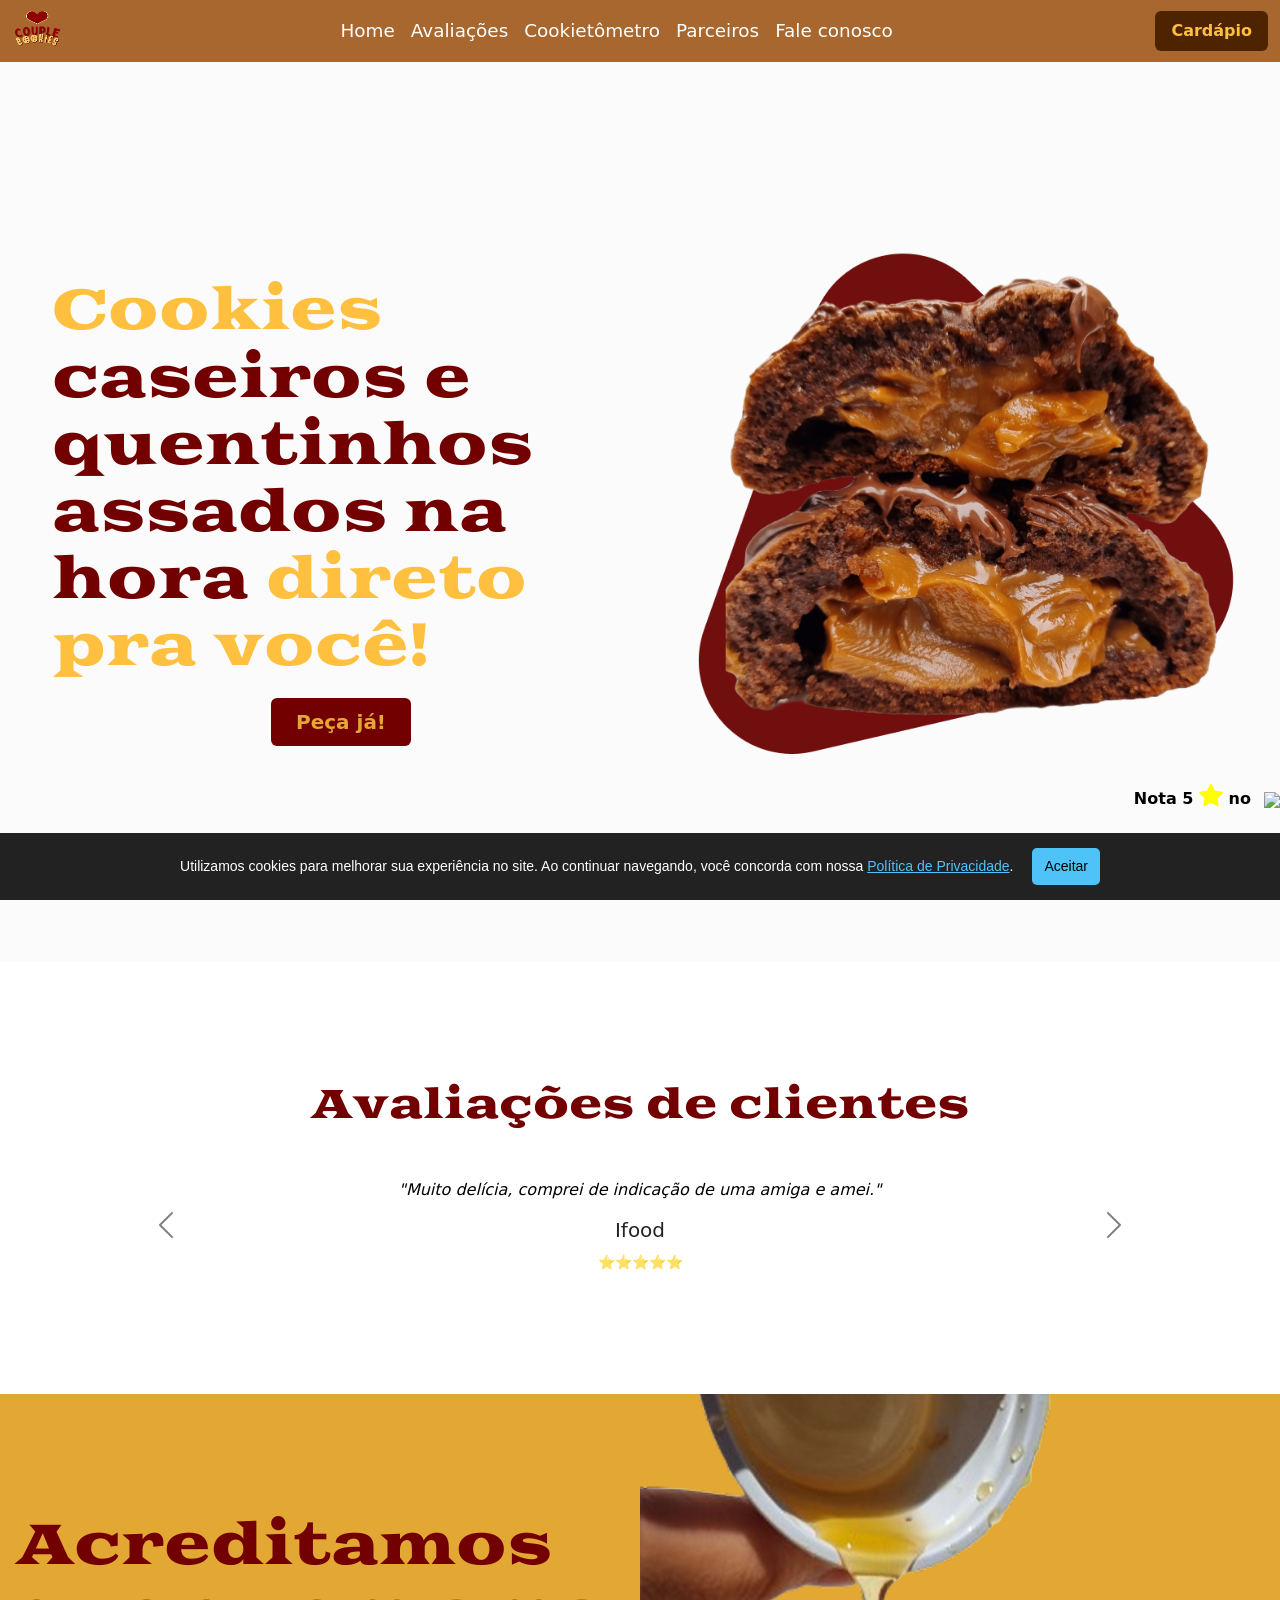
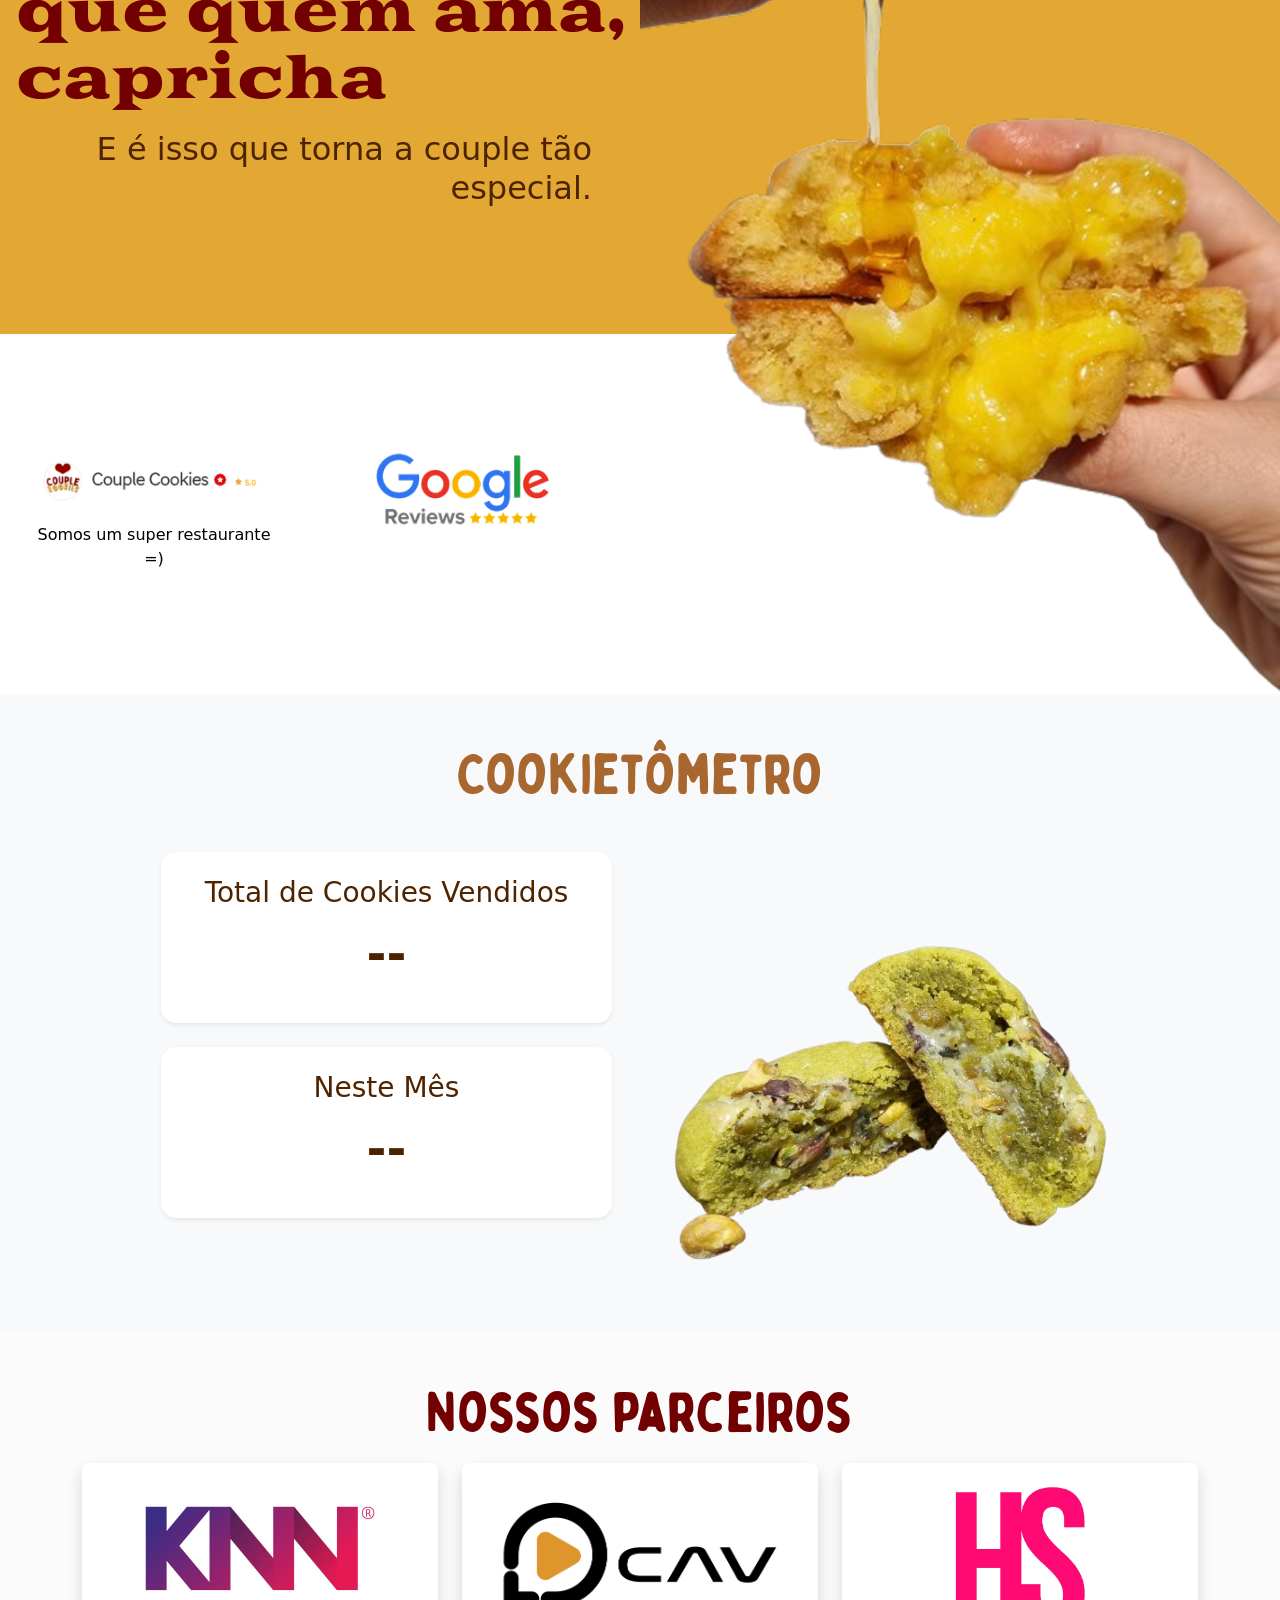
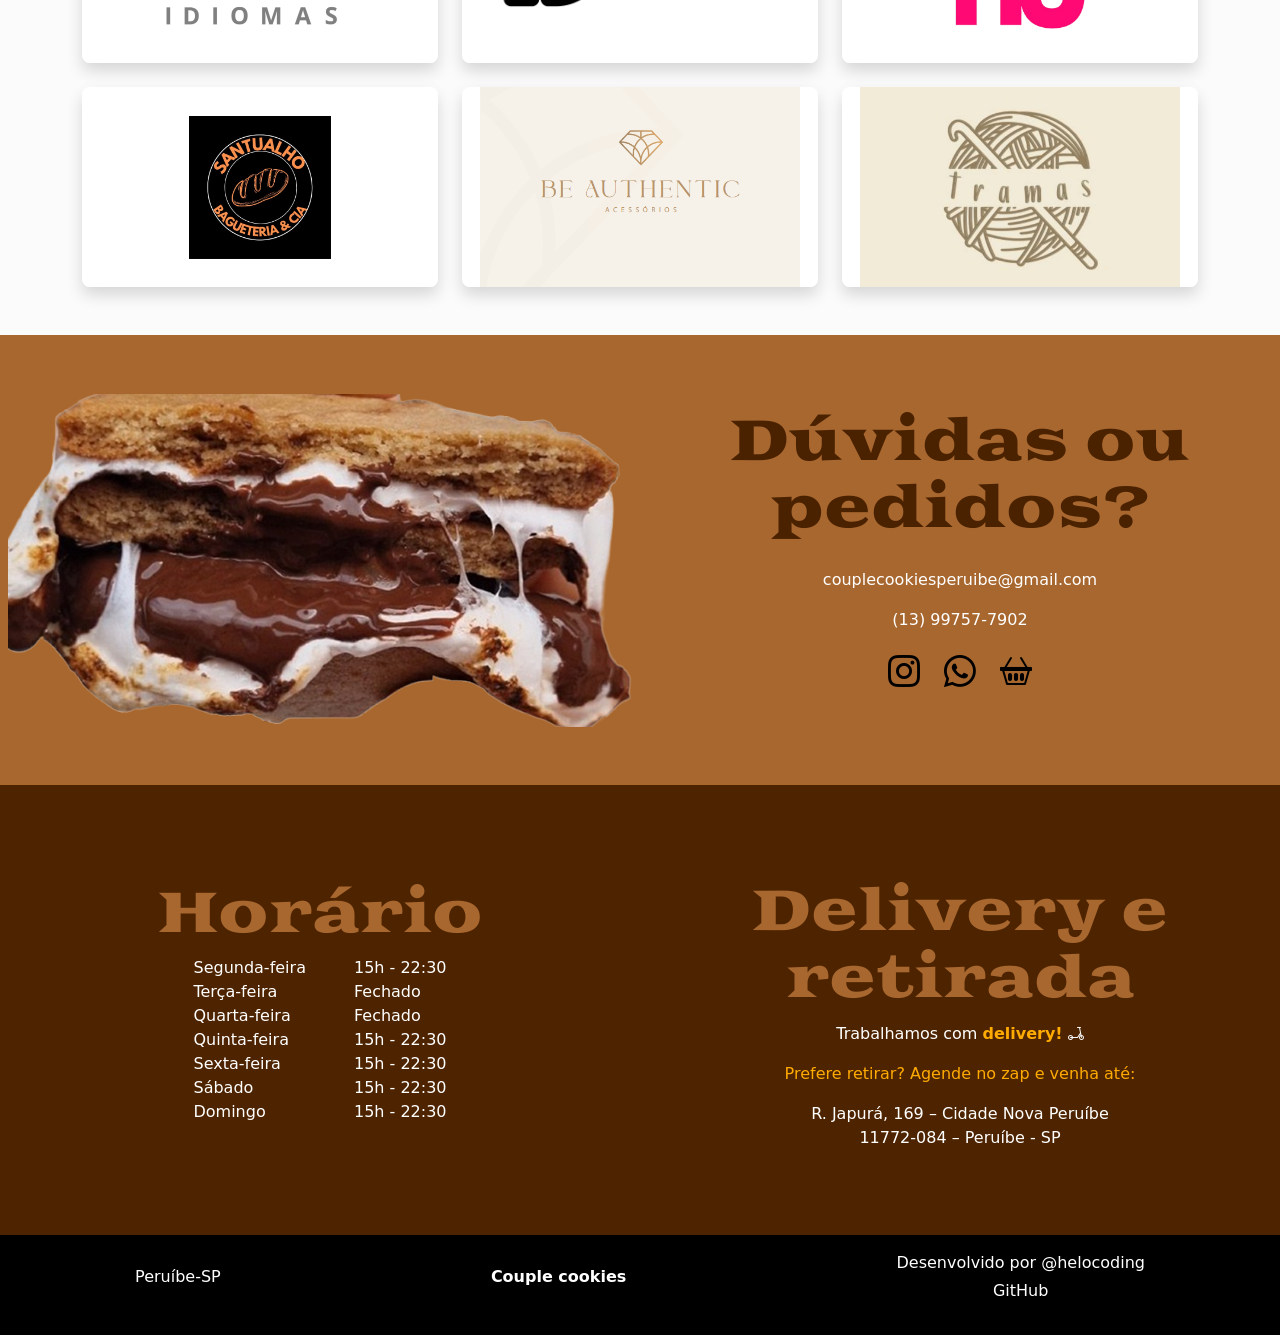
==== commit 3bef430f: "nova navbar" ====
--- a/index.html
+++ b/index.html
@@ -46,7 +46,7 @@
                 <ul class="navbar-nav mx-auto">
                     <li class="nav-item"><a class="nav-link" href="#container_home">Home</a></li>
                     <li class="nav-item"><a class="nav-link" href="#container_feedback">Avaliações</a></li>
-                    <li class="nav-item"><a class="nav-link" href="#container_essencia">Nossa essência</a></li>
+                    <li class="nav-item"><a class="nav-link" href="#container_cookies">Cookietômetro</a></li>
                     <li class="nav-item"><a class="nav-link" href="#container_parceiros">Parceiros</a></li>
                     <li class="nav-item"><a class="nav-link" href="#container_atendimento">Fale conosco</a></li>
                 </ul>
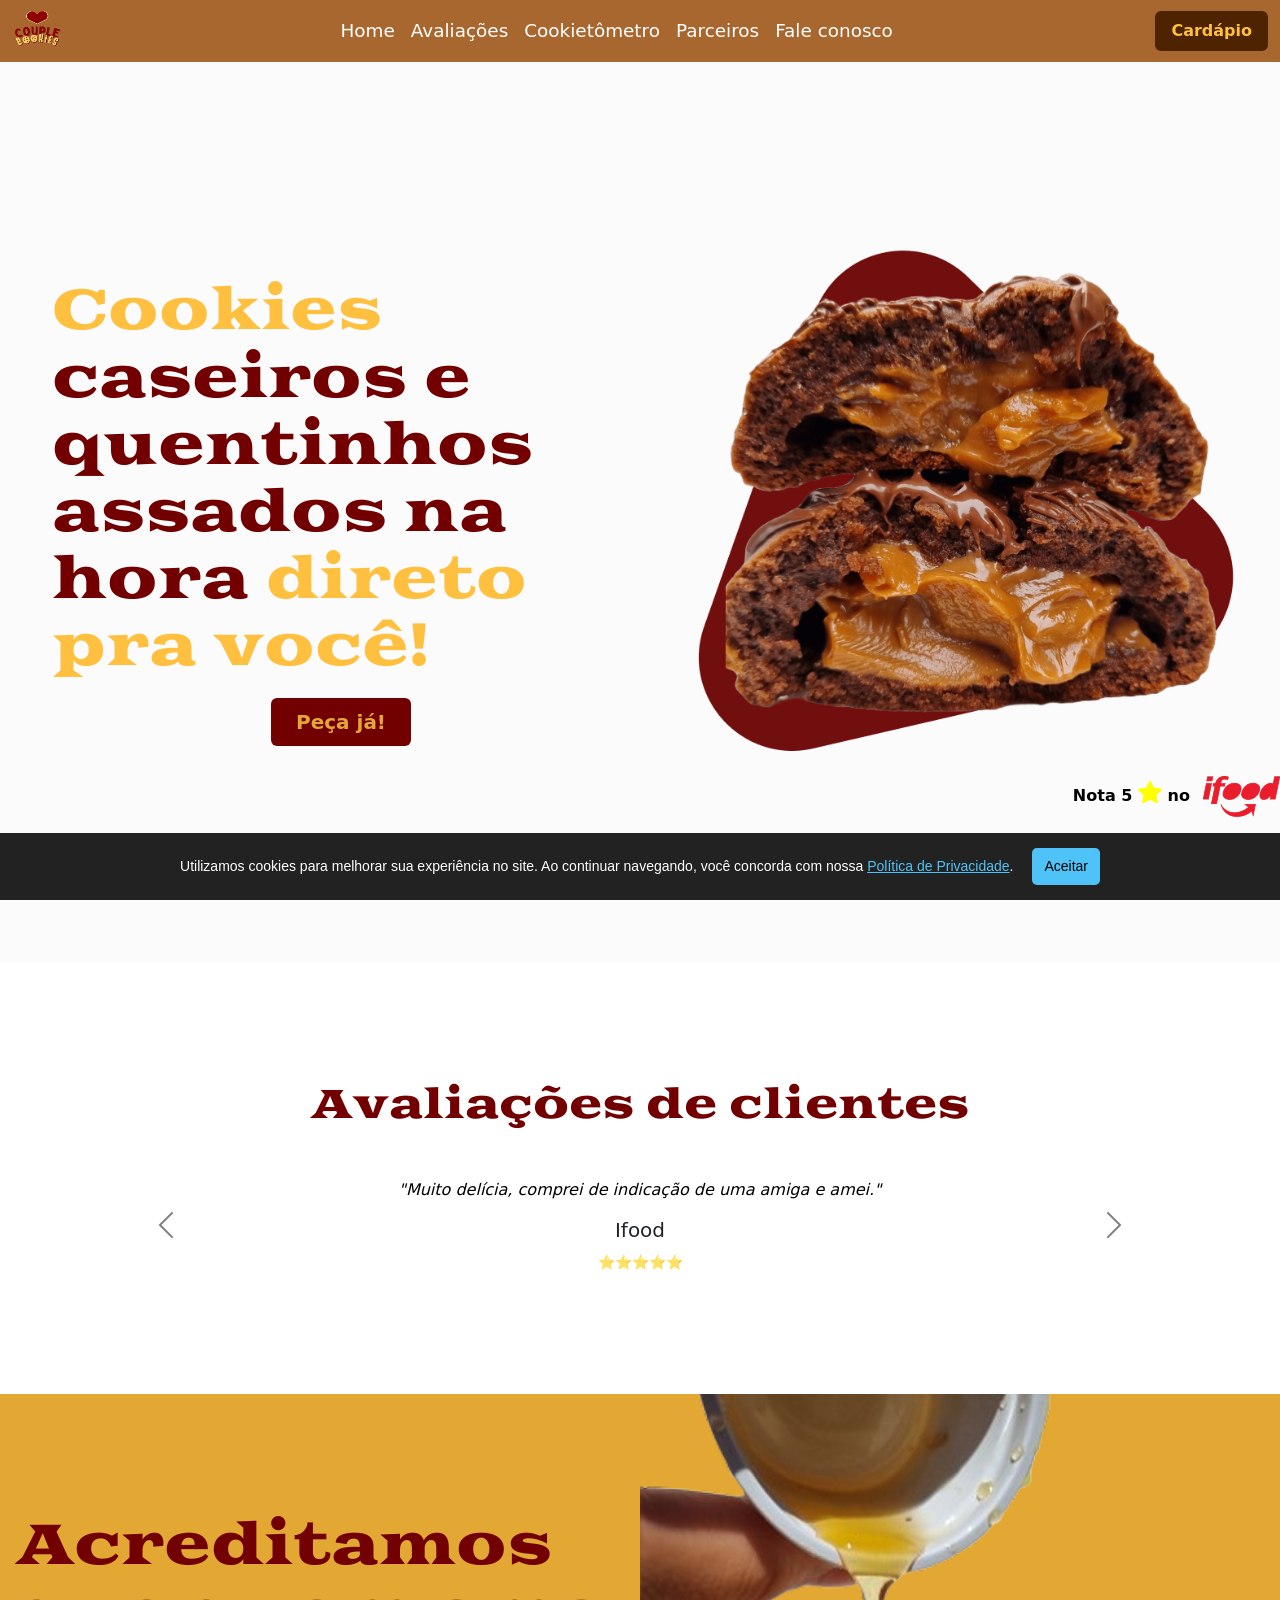
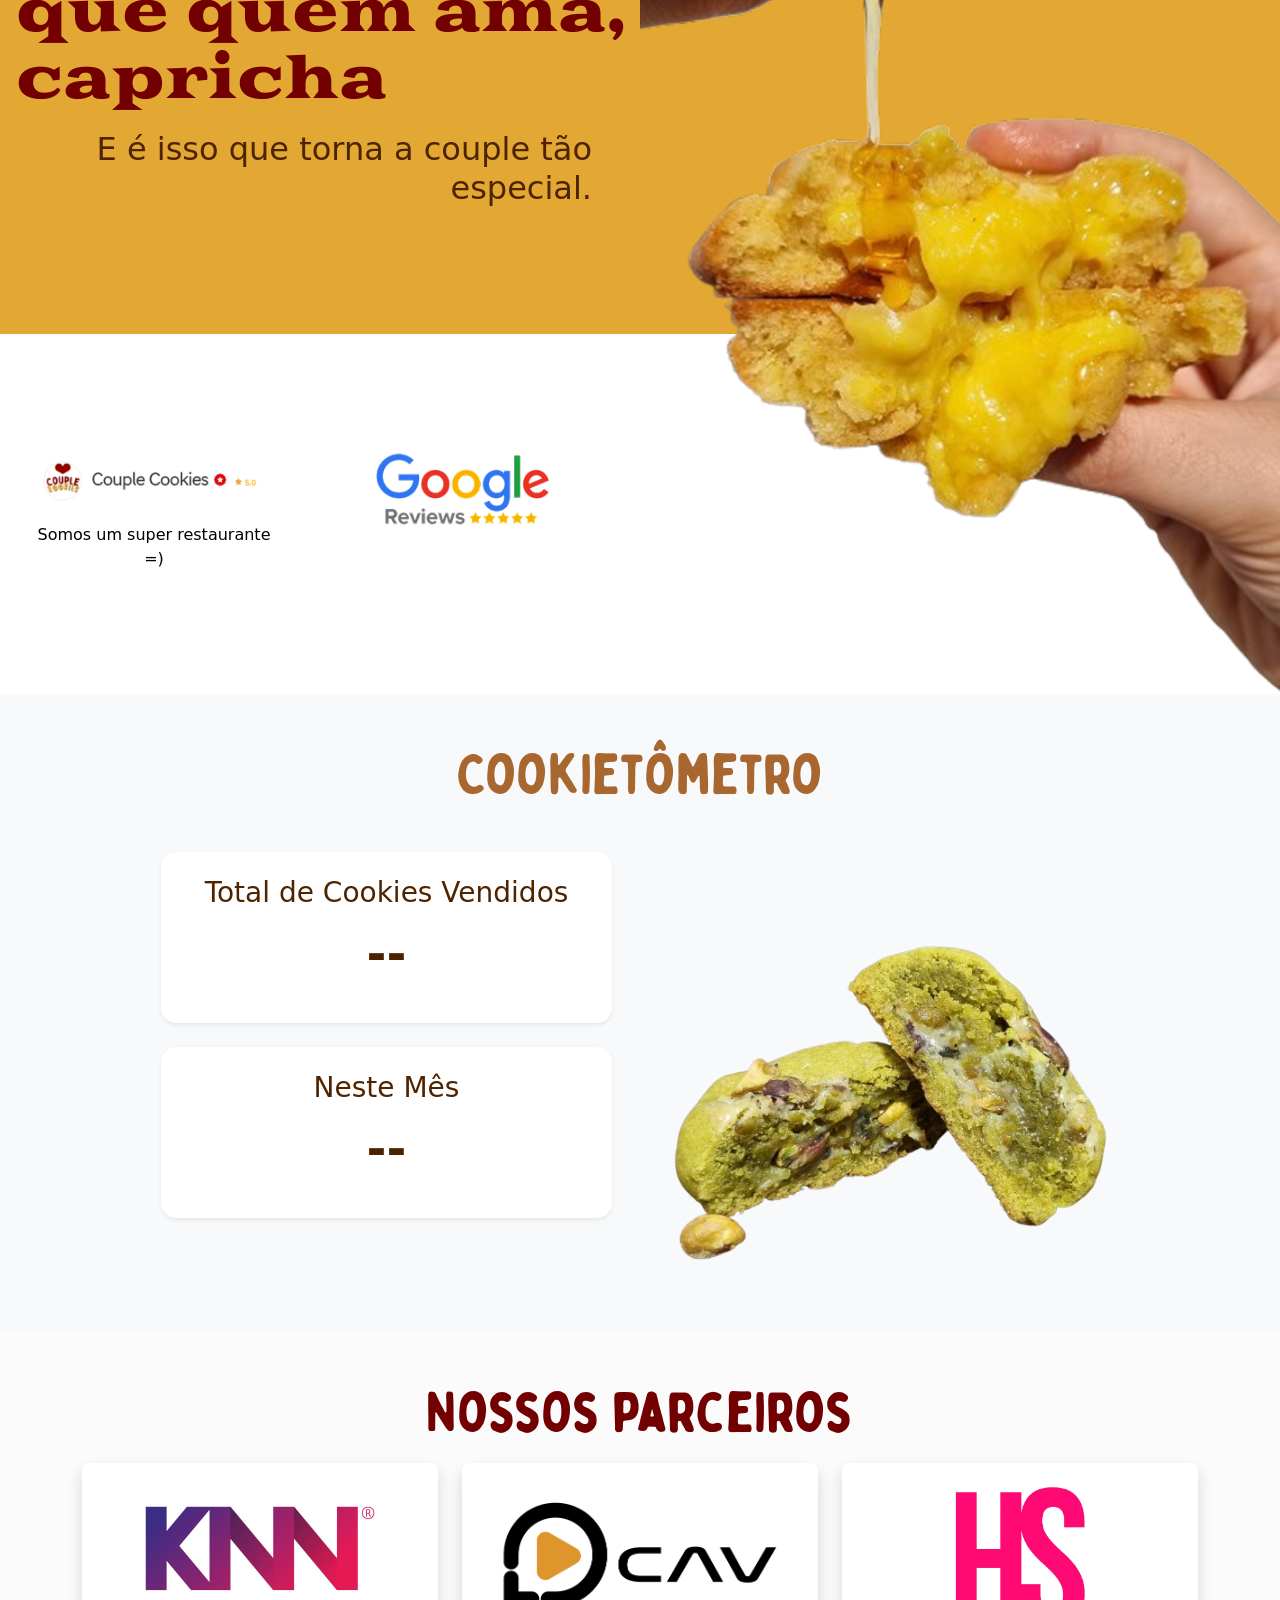
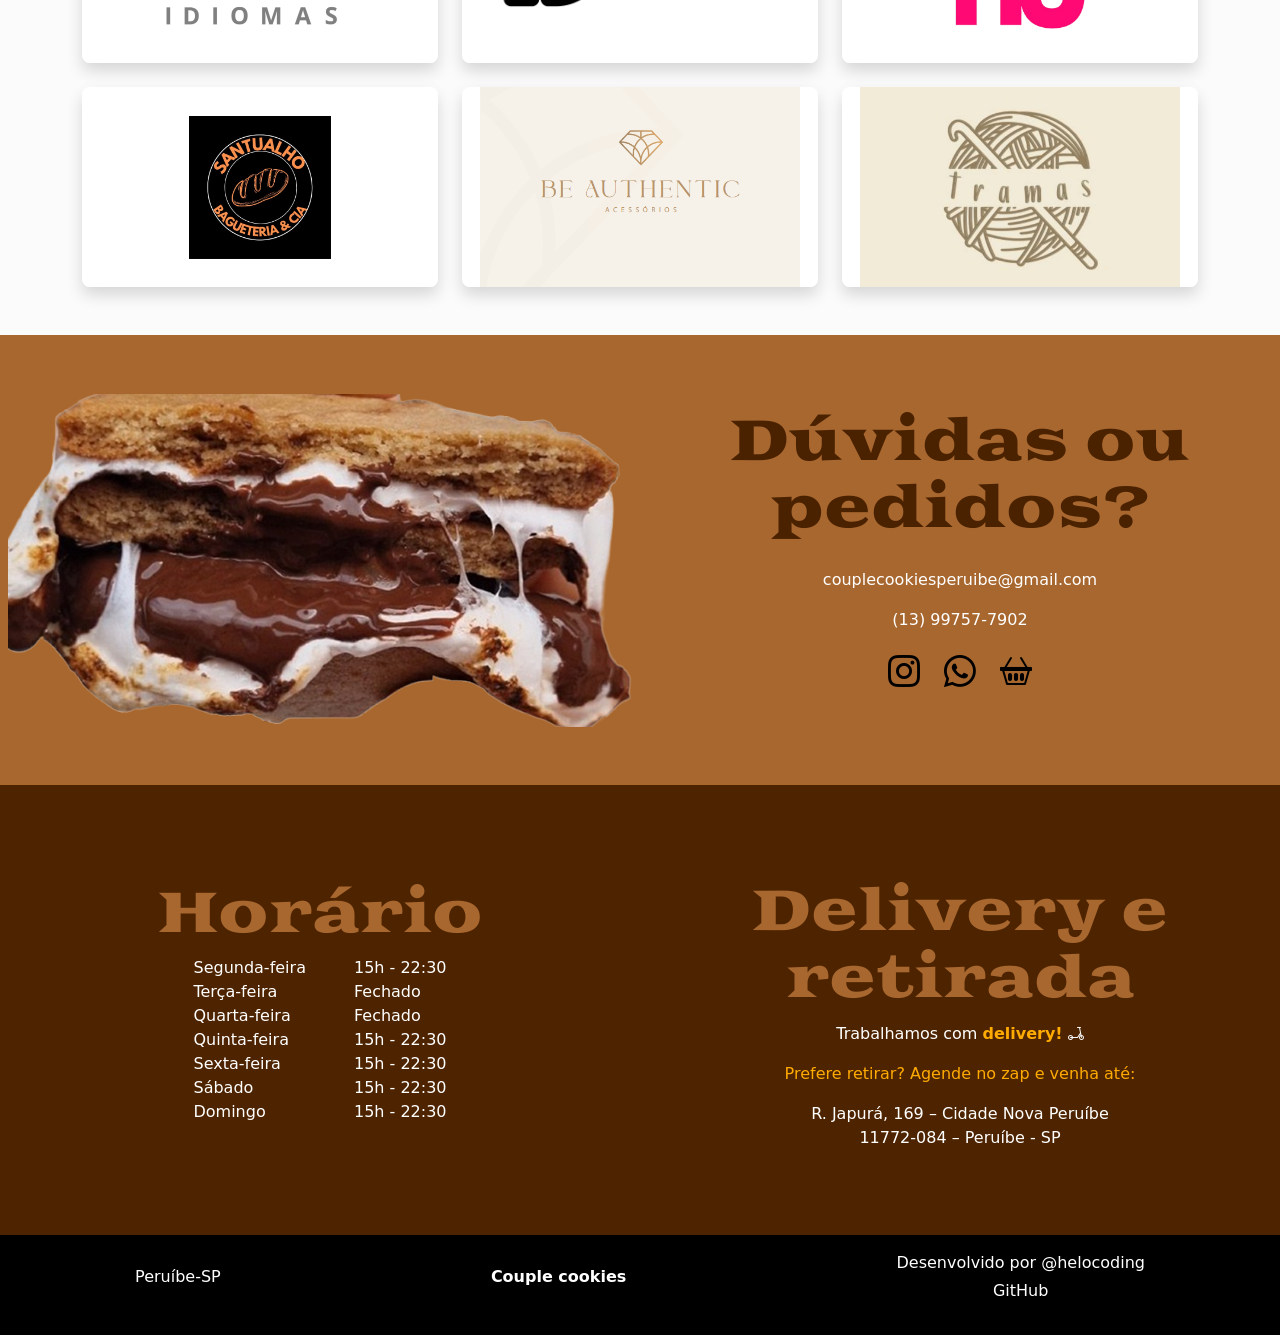
==== commit df20a7cc: "add icone ifood" ====
--- a/index.html
+++ b/index.html
@@ -85,7 +85,7 @@
                         </div>
                         <div class="text-end w-100 pb-4">
                             <strong class=" me-2">Nota 5 <i class="bi bi-star-fill"></i> no</strong>
-                            <img src="assets/imgs/">
+                            <img src="assets/imgs/ifood.png">
 
                         </div>
                     </div>
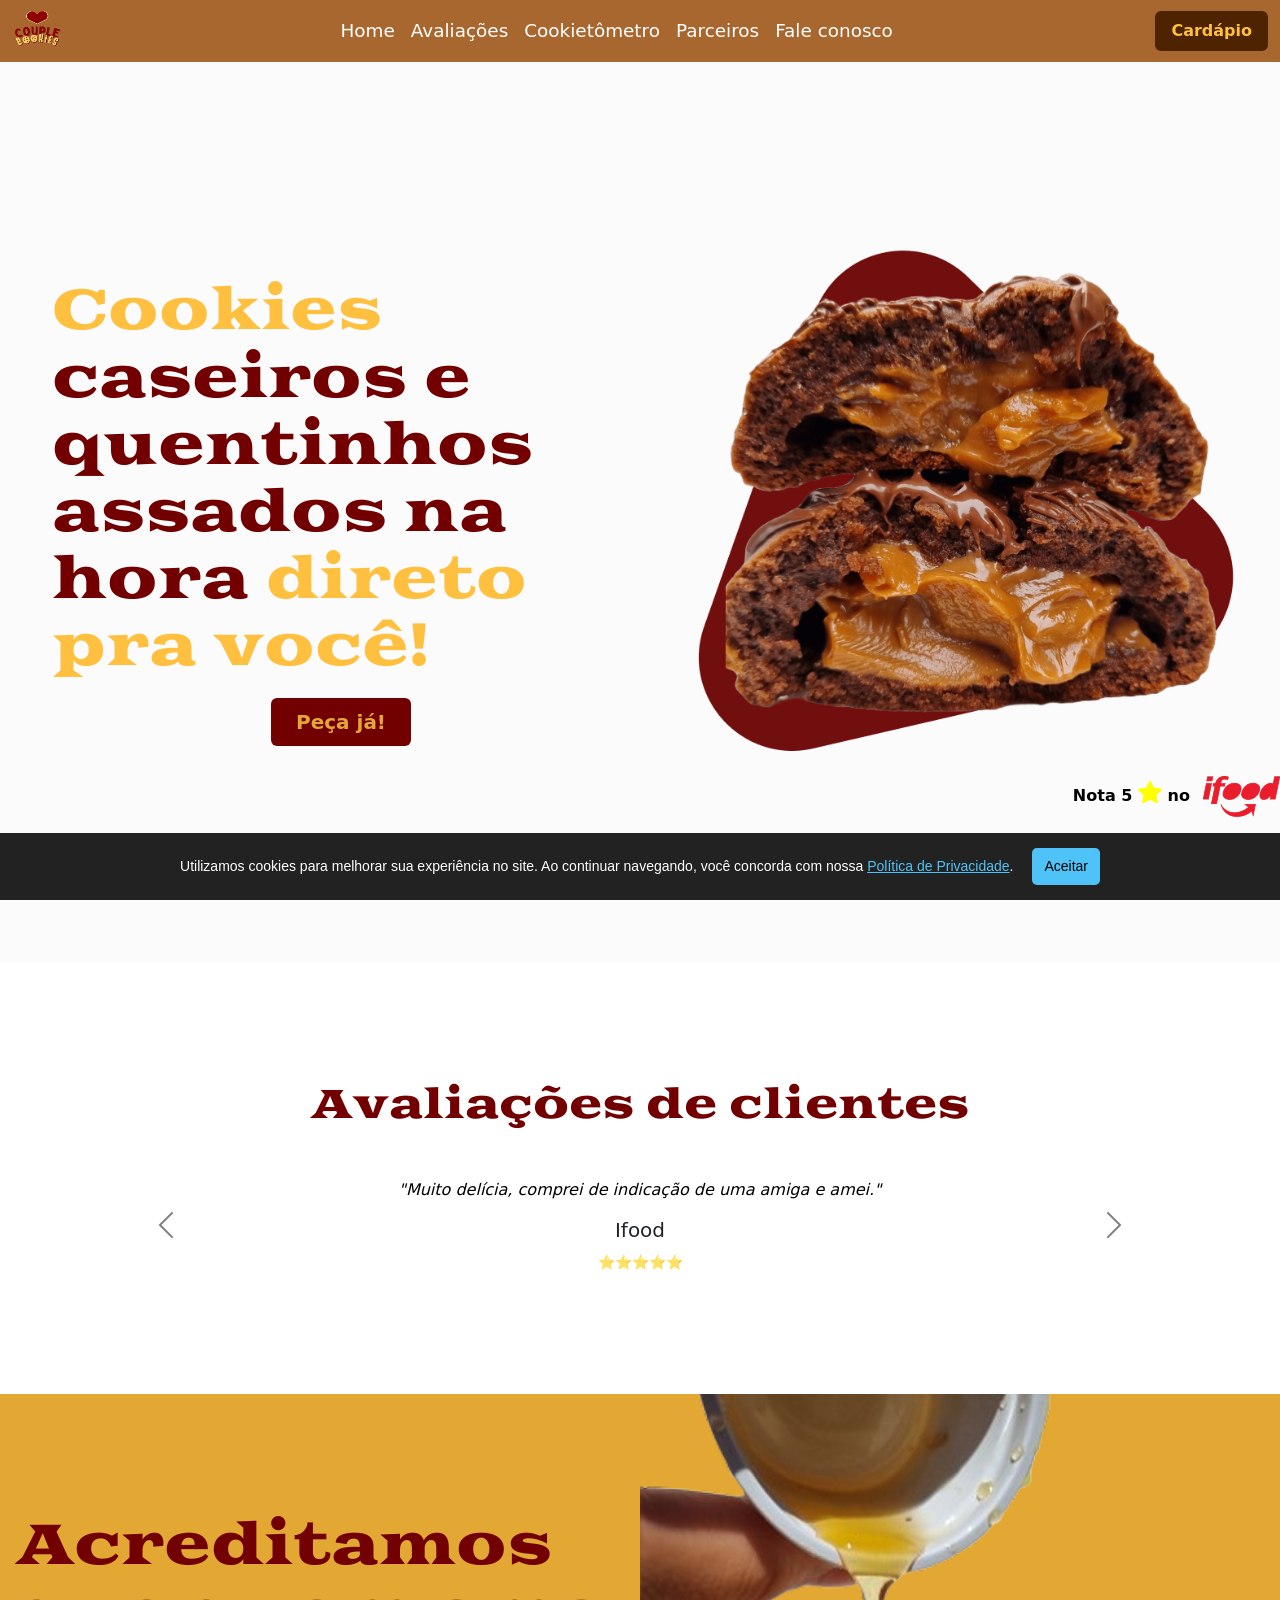
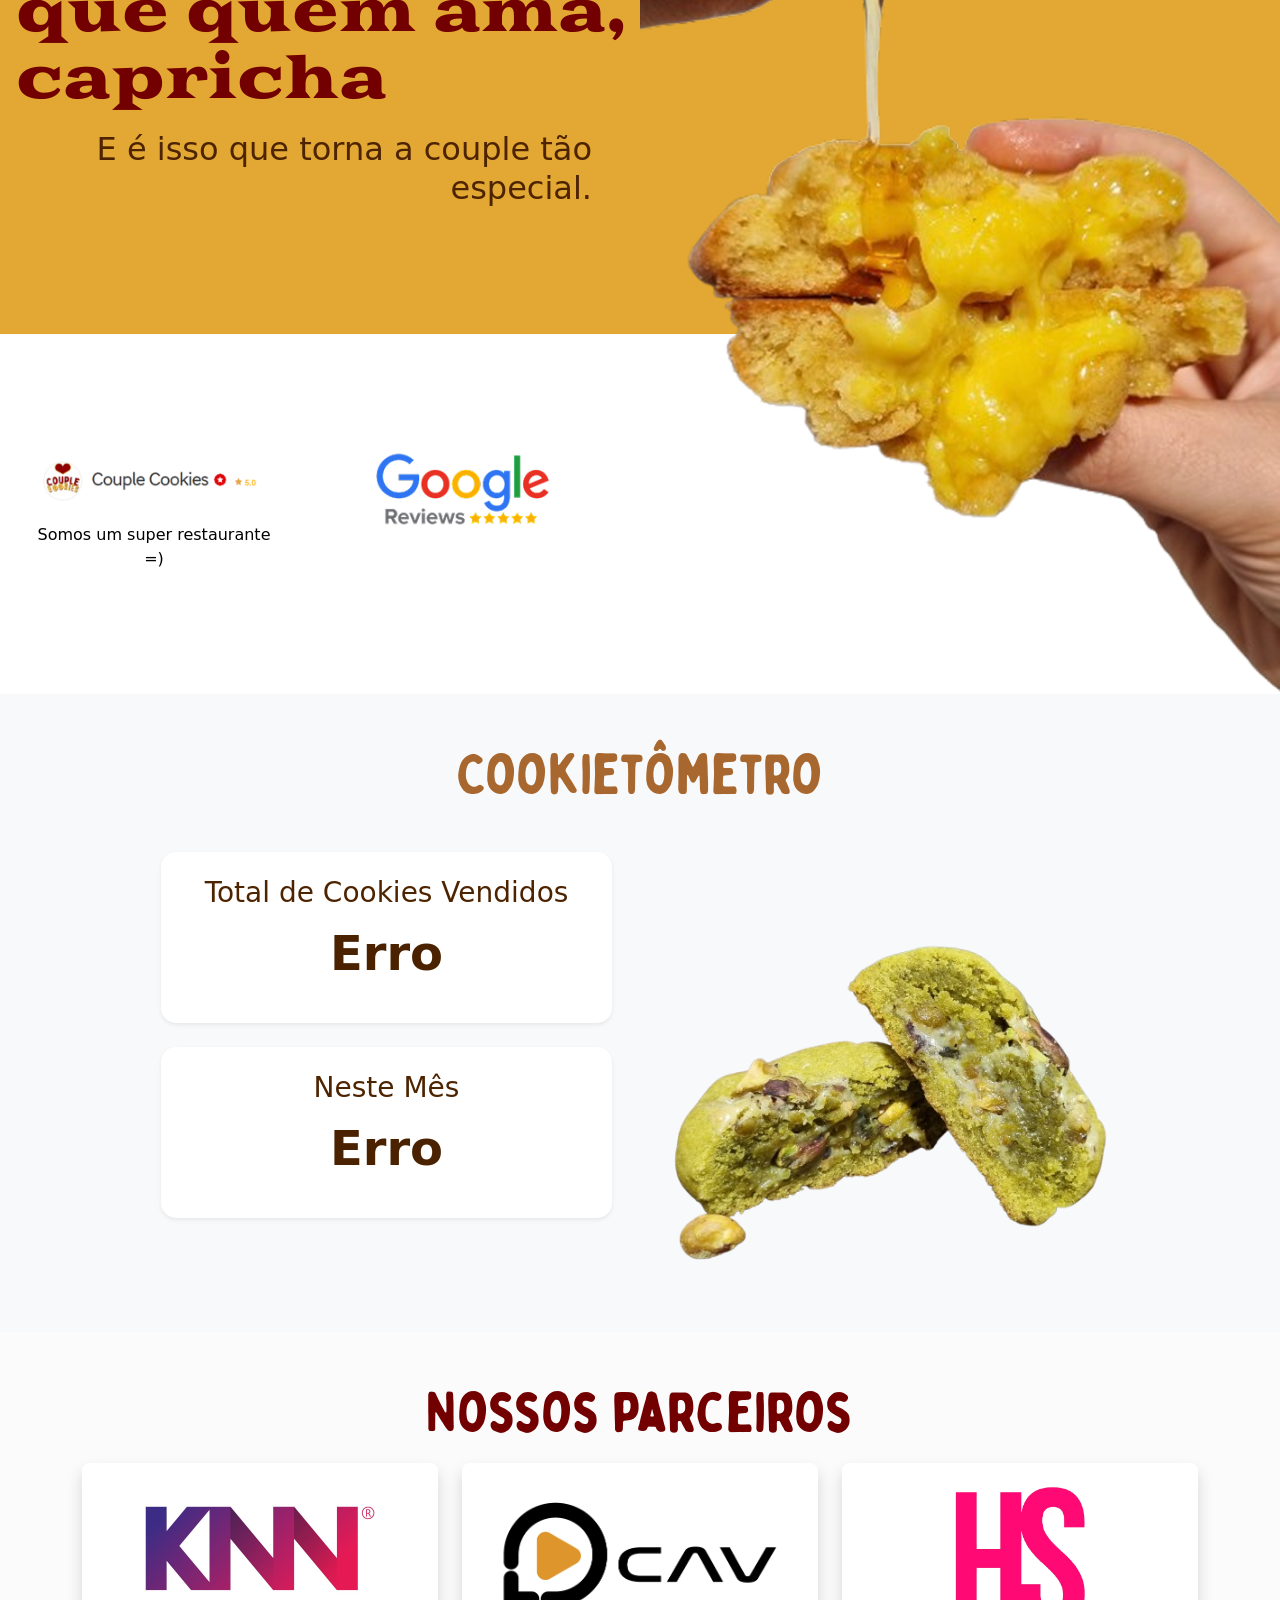
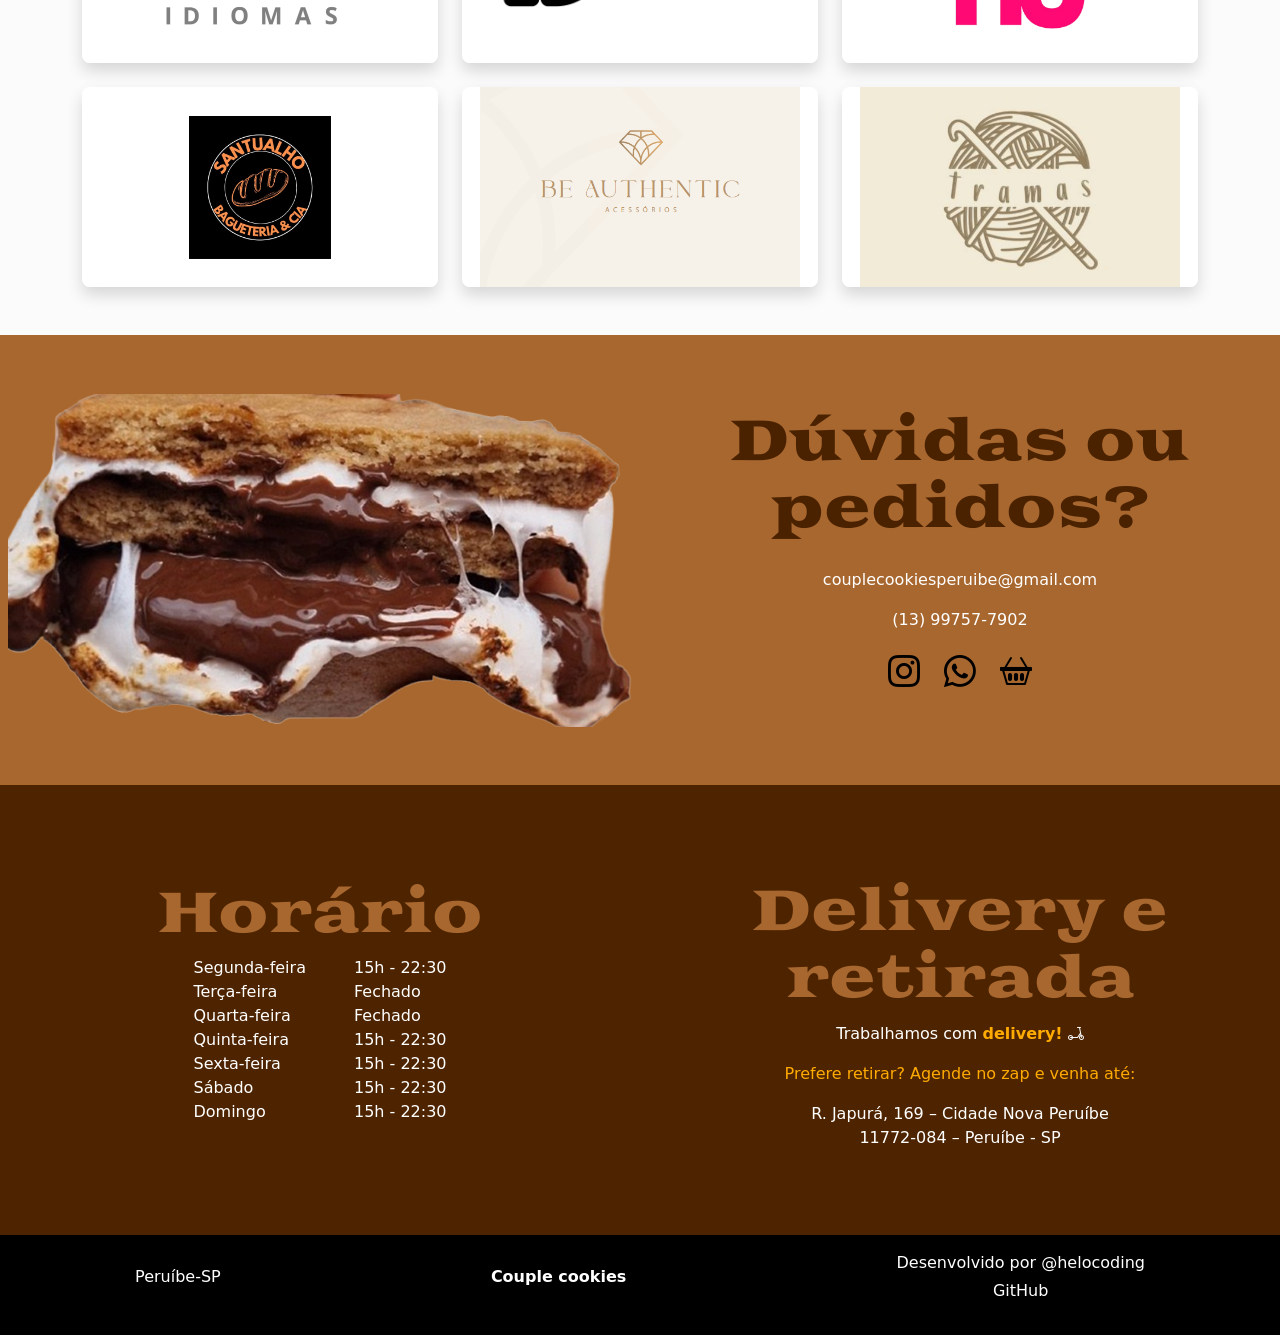
==== commit 6636a9e5: "fix - erro numero vendas invalido" ====
--- a/index.html
+++ b/index.html
@@ -5,32 +5,30 @@
     <meta charset="utf-8">
     <meta name="viewport" content="width=device-width, initial-scale=1">
     <title>Couple Cookies</title>
-<link rel="icon" href="/assets/imgs/favicon.ico" type="image/x-icon">
+    <link rel="icon" href="/assets/imgs/favicon.ico" type="image/x-icon">
     <link rel="stylesheet" href="https://cdn.jsdelivr.net/npm/bootstrap-icons@1.13.1/font/bootstrap-icons.min.css">
     <link href="https://cdn.jsdelivr.net/npm/bootstrap@5.3.6/dist/css/bootstrap.min.css" rel="stylesheet"
         integrity="sha384-4Q6Gf2aSP4eDXB8Miphtr37CMZZQ5oXLH2yaXMJ2w8e2ZtHTl7GptT4jmndRuHDT" crossorigin="anonymous">
     <link rel="stylesheet" href="css/styles.css">
-    <!-- Meta Pixel Code -->
     <script>
-    !function(f,b,e,v,n,t,s)
-    {if(f.fbq)return;n=f.fbq=function(){n.callMethod?
-    n.callMethod.apply(n,arguments):n.queue.push(arguments)};
-    if(!f._fbq)f._fbq=n;n.push=n;n.loaded=!0;n.version='2.0';
-    n.queue=[];t=b.createElement(e);t.async=!0;
-    t.src=v;s=b.getElementsByTagName(e)[0];
-    s.parentNode.insertBefore(t,s)}(window, document,'script',
-    'https://connect.facebook.net/en_US/fbevents.js');
-    fbq('init', '708491805312571');
-    fbq('track', 'PageView');
+        !function(f,b,e,v,n,t,s)
+        {if(f.fbq)return;n=f.fbq=function(){n.callMethod?
+        n.callMethod.apply(n,arguments):n.queue.push(arguments)};
+        if(!f._fbq)f._fbq=n;n.push=n;n.loaded=!0;n.version='2.0';
+        n.queue=[];t=b.createElement(e);t.async=!0;
+        t.src=v;s=b.getElementsByTagName(e)[0];
+        s.parentNode.insertBefore(t,s)}(window, document,'script',
+        'https://connect.facebook.net/en_US/fbevents.js');
+        fbq('init', '708491805312571');
+        fbq('track', 'PageView');
     </script>
     <noscript><img height="1" width="1" style="display:none"
-    src="https://www.facebook.com/tr?id=708491805312571&ev=PageView&noscript=1"
+        src="https://www.facebook.com/tr?id=708491805312571&ev=PageView&noscript=1"
     /></noscript>
-    <!-- End Meta Pixel Code -->
+    <meta name="google-site-verification" content="google4381579329922882">
 </head>
 
 <body>
-    <!--navbar-->
     <nav class="navbar navbar-expand-lg fixed-top" id="navbar">
         <div class="container-fluid">
             <a href="#container_home"> <img src="assets/imgs/logo.png" alt="Logo" width="50" height="44"
@@ -62,16 +60,16 @@
         </div>
     </nav>
 
-    <!-- container principal -->
     <section id="container_home">
         <div class="container-fluid py-0">
             <div class="row min-vh-100 mb-4 ms-3">
 
                 <div class="col-md-6 p-4 d-flex flex-column justify-content-center align-items-start text-white">
                     <h1>Cookies <span>caseiros e quentinhos assados na hora</span> direto pra você!</h1>
-                    <a href="https://couplecookies.menudino.com" target="_blank" class="btn mt-3 align-self-center px-4 py-2 fs-5 fs-md-3">
-    Peça já!
-</a>
+                    <a href="https://couplecookies.menudino.com" target="_blank"
+                        class="btn mt-3 align-self-center px-4 py-2 fs-5 fs-md-3">
+                        Peça já!
+                    </a>
 
                 </div>
 
@@ -94,7 +92,6 @@
         </div>
     </section>
 
-    <!-- container avaliacoes-->
     <section id="container_feedback" class="p-0 py-5 m-0">
 
         <div class="container my-5">
@@ -120,7 +117,6 @@
 
     </section>
 
-    <!-- container essencias-->
     <section id="container_essencia" class="container-fluid vh-100 p-0">
         <div class="row h-100 g-0">
 
@@ -162,8 +158,6 @@
                 </div>
 
 
-
-
             </div>
 
             <div class="col-12 col-md-6 d-flex flex-column position-relative overflow-hidden">
@@ -189,44 +183,32 @@
         </div>
     </section>
 
-    <!-- break pra os containers nao serem sobrepostos a imagem acima-->
     <div class="container-fluid vh-100 d-block d-md-none"><br></div>
 
-  <!-- container contagem cookies -->
-<section id="container_cookies" class="container-fluid py-5 bg-light">
-  <div class="container">
-    <h1 class="text-center mb-4">Cookietômetro</h1>
-
-    <div class="row align-items-center justify-content-center">
-      <!-- Coluna com cards -->
-      <div class="col-md-5 mb-4">
-        <!-- Card Total Histórico -->
-        <div class="card shadow-sm p-4 mb-4">
-          <h3>Total de Cookies Vendidos</h3>
-          <p id="cookiesHistorico" class="display-5 fw-bold">--</p>
-        </div>
-
-        <!-- Card Mês -->
-        <div class="card shadow-sm p-4">
-          <h3>Neste Mês</h3>
-          <p id="cookiesMes" class="display-5 fw-bold">--</p>
-        </div>
-      </div>
-
-      <!-- Coluna com imagem -->
-      <div class="col-md-5 text-center">
-        <img src="assets/imgs/cookie-venda.png" alt="Imagem de um cookie de pistache" class="img-fluid">
-      </div>
-    </div>
-  </div>
-</section>
-
-
-
-
-
-
-    <!-- container de parceiros -->
+    <section id="container_cookies" class="container-fluid py-5 bg-light">
+        <div class="container">
+            <h1 class="text-center mb-4">Cookietômetro</h1>
+
+            <div class="row align-items-center justify-content-center">
+                <div class="col-md-5 mb-4">
+                    <div class="card shadow-sm p-4 mb-4">
+                        <h3>Total de Cookies Vendidos</h3>
+                        <p id="cookiesHistorico" class="display-5 fw-bold">--</p>
+                    </div>
+
+                    <div class="card shadow-sm p-4">
+                        <h3>Neste Mês</h3>
+                        <p id="cookiesMes" class="display-5 fw-bold">--</p>
+                    </div>
+                </div>
+
+                <div class="col-md-5 text-center">
+                    <img src="assets/imgs/cookie-venda.png" alt="Imagem de um cookie de pistache" class="img-fluid">
+                </div>
+            </div>
+        </div>
+    </section>
+
     <section id="container_parceiros" class="container-fluid py-5">
         <div class="container">
             <h1 class="parceiro text-center pb-3">Nossos parceiros</h1>
@@ -263,11 +245,12 @@
                             </div>
                             <div class="flip-card-back card-body d-flex flex-column justify-content-center">
                                 <p class="card-text text-center">Por trás da nossa imagem está uma assessoria de marketing criativa, que transforma
-                                ideias em presença e dá vida à nossa comunicação.</p>
+                                    ideias em presença e dá vida à nossa comunicação.</p>
                                 <div class="d-flex justify-content-center mt-1">
-                                    <a class="btn btn-parceiro" href="https://lp.cavinovacao.com.br/cav-accelerator-assessoria-de-marketing-vendas?utm_source=client&utm_medium=couplecookies&utm_campaign=couplecookies"
-                                    role="button" target="_blank">Saiba mais <i
-                                        class="bi bi-box-arrow-up-right ms-2"></i></a>
+                                    <a class="btn btn-parceiro"
+                                        href="https://lp.cavinovacao.com.br/cav-accelerator-assessoria-de-marketing-vendas?utm_source=client&utm_medium=couplecookies&utm_campaign=couplecookies"
+                                        role="button" target="_blank">Saiba mais <i
+                                            class="bi bi-box-arrow-up-right ms-2"></i></a>
                                 </div>
                             </div>
                         </div>
@@ -283,8 +266,8 @@
                             </div>
                             <div class="flip-card-back card-body d-flex flex-column justify-content-center">
                                 <p class="card-text text-center">
-                                Cada cantinho desse site foi pensado e criado pela Helô, que transformou nossa ideia em um site bonito, funcional e com a nossa cara.    
-                            </p>
+                                    Cada cantinho desse site foi pensado e criado pela Helô, que transformou nossa ideia em um site bonito, funcional e com a nossa cara.    
+                                </p>
                                 <div class="d-flex justify-content-center mt-1">
                                     <a class="btn btn-parceiro"
                                         href="https://helosantosdesousa.github.io/Portifolio-helo-2025/" role="button"
@@ -308,10 +291,10 @@
                                     Comida boa é feita com amor - e com o apoio dos nossos amigos que também capricham. Juntos, garantimos aquele gostinho especial que só tem aqui.
                                 </p>
                                 <div class="d-flex justify-content-center mt-1">
-                                   <a class="btn btn-parceiro"
-                                    href="https://www.instagram.com/santualhoperuibe?utm_source=ig_web_button_share_sheet&igsh=ZDNlZDc0MzIxNw%3D%3D" role="button"
-                                    target="_blank">Saiba mais <i
-                                        class="bi bi-box-arrow-up-right ms-2"></i></a>
+                                    <a class="btn btn-parceiro"
+                                        href="https://www.instagram.com/santualhoperuibe?utm_source=ig_web_button_share_sheet&igsh=ZDNlZDc0MzIxNw%3D%3D"
+                                        role="button" target="_blank">Saiba mais <i
+                                            class="bi bi-box-arrow-up-right ms-2"></i></a>
                                 </div>
                             </div>
                         </div>
@@ -327,7 +310,7 @@
                             </div>
                             <div class="flip-card-back card-body d-flex flex-column justify-content-center">
                                 <p class="card-text text-center">Peças que traduzem sua essência com delicadeza.
-Semijoias, prata 925 e acessórios feitos para marcar seus melhores momentos.</p>
+                                    Semijoias, prata 925 e acessórios feitos para marcar seus melhores momentos.</p>
                                 <div class="d-flex justify-content-center mt-1">
                                     <a class="btn btn-parceiro"
                                         href="https://www.instagram.com/beauthentic.acessorios/" role="button"
@@ -368,7 +351,6 @@
 
 
 
-    <!-- container atendimento -->
     <section id="container_atendimento">
         <div class="container-fluid p-0 quadrantes-container">
 
@@ -448,7 +430,6 @@
         </div>
     </footer>
 
-    <!-- banner cookies-->
     <div id="cookie-banner" style="
     position: fixed;
     bottom: 0;
@@ -461,9 +442,10 @@
     font-size: 14px;
     z-index: 1000;
     ">
-    Utilizamos cookies para melhorar sua experiência no site. Ao continuar navegando, você concorda com nossa 
-    <a href="politica-de-privacidade.html" target="_blank" style="color: #4fc3f7; text-decoration: underline;">Política de Privacidade</a>.
-    <button onclick="document.getElementById('cookie-banner').style.display='none'" style="
+        Utilizamos cookies para melhorar sua experiência no site. Ao continuar navegando, você concorda com nossa
+        <a href="politica-de-privacidade.html" target="_blank"
+            style="color: #4fc3f7; text-decoration: underline;">Política de Privacidade</a>.
+        <button onclick="document.getElementById('cookie-banner').style.display='none'" style="
         margin-left: 15px;
         background-color: #4fc3f7;
         border: none;
--- a/css/styles.css
+++ b/css/styles.css
@@ -1,544 +1,548 @@
 @import url('https://fonts.googleapis.com/css2?family=Goblin+One&family=Poppins:ital,wght@0,100;0,200;0,300;0,400;0,500;0,600;0,700;0,800;0,900;1,100;1,200;1,300;1,400;1,500;1,600;1,700;1,800;1,900&family=Rubik+Doodle+Shadow&display=swap');
 
 @font-face {
-  font-family: 'Bridge';
-  src: url('../assets/fonts/Bridge.ttf') format('truetype');
-  font-weight: normal;
-  font-style: normal;
+    font-family: 'Bridge';
+    src: url('../assets/fonts/Bridge.ttf') format('truetype');
+    font-weight: normal;
+    font-style: normal;
 }
 
 @font-face {
-  font-family: 'Bobby-jones';
-  src: url('../assets/fonts/Bobby Jones Soft.otf') format('truetype');
-  font-weight: normal;
-  font-style: normal;
-  ;
+    font-family: 'Bobby-jones';
+    src: url('../assets/fonts/Bobby Jones Soft.otf') format('truetype');
+    font-weight: normal;
+    font-style: normal;
+    ;
 }
 
 .luckiest-guy-regular {
-  font-family: "Luckiest Guy", cursive;
-  font-weight: 400;
-  font-style: normal;
+    font-family: "Luckiest Guy", cursive;
+    font-weight: 400;
+    font-style: normal;
 }
 
 .diplomata-regular {
-  font-family: "Diplomata", serif;
-  font-weight: 400;
-  font-style: normal;
+    font-family: "Diplomata", serif;
+    font-weight: 400;
+    font-style: normal;
 }
 
 :root {
-  --navbar: #A8672F;
-  --branco: #fff;
-  --marrom-dark: #4E2400;
-  --secundaria: #A8672F;
-  --cor-fonte-bototes: #FFC040;
-  --bg-principal: #fbfbfb;
-  --vermelho-fontes: #720000;
-  --preto: #000;
-  --container-essencia: #E2A833;
-  --containers-off-white: #FFF2E8;
-  --textos-escuros: #4A2200;
-  --amarelo-footer: #FFAB00;
-  --btn-parceiro: #f3a202;
-
-  --fonte-padrao: 'Bobby-jones';
-  --fonte-titulos-principais: 'Luckiest Guy';
-  --fonte-titulo: 'Goblin One';
+    --navbar: #A8672F;
+    --branco: #fff;
+    --marrom-dark: #4E2400;
+    --secundaria: #A8672F;
+    --cor-fonte-bototes: #FFC040;
+    --bg-principal: #fbfbfb;
+    --vermelho-fontes: #720000;
+    --preto: #000;
+    --container-essencia: #E2A833;
+    --containers-off-white: #FFF2E8;
+    --textos-escuros: #4A2200;
+    --amarelo-footer: #FFAB00;
+    --btn-parceiro: #f3a202;
+
+    --fonte-padrao: 'Bobby-jones';
+    --fonte-titulos-principais: 'Luckiest Guy';
+    --fonte-titulo: 'Goblin One';
 }
 
 
 * {
-  color: var(--preto);
-  transition: .4s;
+    color: var(--preto);
+    transition: .4s;
 }
 
 /*navbar */
 .navbar {
-  background-color: var(--navbar);
+    background-color: var(--navbar);
 }
 
 .navbar a {
-  color: var(--branco);
+    color: var(--branco);
 }
 
 .navbar a:hover {
-  color: var(--marrom-dark);
+    color: var(--marrom-dark);
 }
 
 .navbar-toggler:focus {
-  outline: none;
-  box-shadow: none !important;
-  color: var(--branco);
+    outline: none;
+    box-shadow: none !important;
+    color: var(--branco);
 }
 
 
 .btn-navbar {
-  background-color: var(--marrom-dark) !important;
-  border: none;
-  color: var(--cor-fonte-bototes) !important;
-  font-size: clamp(1rem, 1.5vw, 1.0rem);
-  padding: 0.5rem 1rem;
+    background-color: var(--marrom-dark) !important;
+    border: none;
+    color: var(--cor-fonte-bototes) !important;
+    font-size: clamp(1rem, 1.5vw, 1.0rem);
+    padding: 0.5rem 1rem;
 }
 
 .btn-navbar:hover {
-  background-color: var(--cor-fonte-bototes) !important;
-  color: var(--marrom-dark) !important;
-  border: none;
-  opacity: 0.7;
-  font-size: clamp(1rem, 1.5vw, 1.0rem);
-  padding: 0.5rem 1rem;
+    background-color: var(--cor-fonte-bototes) !important;
+    color: var(--marrom-dark) !important;
+    border: none;
+    opacity: 0.7;
+    font-size: clamp(1rem, 1.5vw, 1.0rem);
+    padding: 0.5rem 1rem;
 }
 
 .navbar-nav .nav-link {
-  font-size: clamp(1rem, 1.5vw, 1.15rem);
-  padding: 0.5rem 1rem;
+    font-size: clamp(1rem, 1.5vw, 1.15rem);
+    padding: 0.5rem 1rem;
 }
 
 
 /*container home */
 
 #container_home {
-  background-color: var(--bg-principal);
+    background-color: var(--bg-principal);
 }
 
 h1 {
-  color: var(--cor-fonte-bototes);
-  font-family: var(--fonte-titulo);
-  font-size: clamp(2.5rem, 5vw, 3.5rem);
-  line-height: 1.2;
-  max-width: 100%;
-  margin: 0 auto;
-  word-break: keep-all;
-  overflow-wrap: anywhere;
+    color: var(--cor-fonte-bototes);
+    font-family: var(--fonte-titulo);
+    font-size: clamp(2.5rem, 5vw, 3.5rem);
+    line-height: 1.2;
+    max-width: 100%;
+    margin: 0 auto;
+    /* Linhas Originais Removidas/Ajustadas para corrigir a quebra em telas pequenas: */
+    /* word-break: keep-all; */
+    /* overflow-wrap: anywhere; */
 
 }
 
 span {
-  color: var(--vermelho-fontes);
+    color: var(--vermelho-fontes);
 }
 
 #main_img {
-  max-height: 75vh;
-  width: auto;
+    max-height: 75vh;
+    width: auto;
 }
 
 #container_ifood {
-  flex-grow: 1;
+    flex-grow: 1;
 }
 
 .btn {
-  background-color: var(--vermelho-fontes);
-  color: var(--container-essencia);
-  font-weight: bold;
+    background-color: var(--vermelho-fontes);
+    color: var(--container-essencia);
+    font-weight: bold;
 }
 
 .btn:hover {
-  color: var(--vermelho-fontes);
-  background-color: var(--container-essencia);
-  font-weight: bold;
+    color: var(--vermelho-fontes);
+    background-color: var(--container-essencia);
+    font-weight: bold;
 }
 
 .bi-star-fill {
-  color: yellow;
-  font-size: 1.5em;
+    color: yellow;
+    font-size: 1.5em;
 }
 
 /* container avaliacoes*/
 
 #container_avaliacoes p {
-  text-indent: 2em;
+    text-indent: 2em;
 }
 
 
 .carousel-control-prev-icon,
 .carousel-control-next-icon {
-  display: none;
+    display: none;
 }
 
 
 
 /*container essencia*/
 #container_essencia {
-  position: relative;
-  background-color: var(--branco);
-  height: 100vh;
+    position: relative;
+    background-color: var(--branco);
+    height: 100vh;
 }
 
 
 .bloco-principal {
-  height: 60vh;
-  background-color: var(--container-essencia);
+    height: 60vh;
+    background-color: var(--container-essencia);
 }
 
 .bloco-principal-conteudo {
-  height: 100%;
+    height: 100%;
 }
 
 .bloco-avaliacao {
-  height: 40vh;
-  background-color: var(--branco);
+    height: 40vh;
+    background-color: var(--branco);
 }
 
 .top-right-image {
-  top: -40px;
-  right: 0;
-  z-index: 10;
+    top: -40px;
+    right: 0;
+    z-index: 10;
 }
 
 #img-essencia {
-  max-width: 100%;
-  height: auto;
-  display: block;
+    max-width: 100%;
+    height: auto;
+    display: block;
 }
 
 h2 {
-  color: var(--vermelho-fontes);
-  font-size: clamp(3rem, 5vw, 3.5rem);
-  font-family: var(--fonte-titulo);
-  word-break: normal;
-  overflow-wrap: break-word;
+    color: var(--vermelho-fontes);
+    font-size: clamp(3rem, 5vw, 3.5rem);
+    font-family: var(--fonte-titulo);
+    word-break: normal;
+    overflow-wrap: break-word;
 
 }
 
 .essencia-texto {
-  color: var(--vermelho-fontes);
+    color: var(--vermelho-fontes);
 
 }
 
 h3 {
-  color: var(--marrom-dark);
-  font-family: var(--fonte-titulos);
-  word-break: normal;
-  overflow-wrap: break-word;
+    color: var(--marrom-dark);
+    font-family: var(--fonte-titulos);
+    word-break: normal;
+    overflow-wrap: break-word;
 
 }
 
 .card {
-  border: none;
+    border: none;
 }
 
 /*container parceiros */
-#container_parceiros{
-  background-color: var(--bg-principal);
-  
-}
-.parceiro{
-  color: var(--vermelho-fontes);
-  font-family: var(--fonte-padrao);
-}
-
-.card-logos{
-  object-fit: contain;
-  height: 150px;
+#container_parceiros {
+    background-color: var(--bg-principal);
+
+}
+
+.parceiro {
+    color: var(--vermelho-fontes);
+    font-family: var(--fonte-padrao);
+}
+
+.card-logos {
+    object-fit: contain;
+    height: 150px;
 }
 
 
 .flip-card {
-  perspective: 1000px;
-  position: relative;
-  height: 100%;
+    perspective: 1000px;
+    position: relative;
+    height: 100%;
 }
 
 .flip-card-inner {
-  position: relative;
-  width: 100%;
-  height: 100%;
-  min-height: 200px;
-  transition: transform 0.6s;
-  transform-style: preserve-3d;
+    position: relative;
+    width: 100%;
+    height: 100%;
+    min-height: 200px;
+    transition: transform 0.6s;
+    transform-style: preserve-3d;
 }
 
 .flip-card:hover .flip-card-inner {
-  transform: rotateY(180deg);
+    transform: rotateY(180deg);
 }
 
 .flip-card-front,
 .flip-card-back {
-  position: absolute;
-  width: 100%;
-  height: 100%;
-  border-radius: 0.5rem;
-  overflow: hidden;
-  backface-visibility: hidden;
-  -webkit-backface-visibility: hidden;
-  -moz-backface-visibility: hidden;
-  top: 0;
-  left: 0;
+    position: absolute;
+    width: 100%;
+    height: 100%;
+    border-radius: 0.5rem;
+    overflow: hidden;
+    backface-visibility: hidden;
+    -webkit-backface-visibility: hidden;
+    -moz-backface-visibility: hidden;
+    top: 0;
+    left: 0;
 }
 
 .flip-card-front {
-  background-color: var(--branco);
-  display: flex;
-  align-items: center;
-  justify-content: center;
-  z-index: 2;
+    background-color: var(--branco);
+    display: flex;
+    align-items: center;
+    justify-content: center;
+    z-index: 2;
 }
 
 .flip-card-back {
-  background-color: var(--branco);
-  transform: rotateY(180deg);
-  padding: 1rem;
-  display: flex;
-  flex-direction: column;
-  justify-content: space-between;
-  z-index: 3;
-}
-
-
-.card-img-top{
-  padding: 0;      
-  margin: 0 auto;   
-  display: block;   
-  max-width: 90%;   
-  height: auto;     
-}
-
-.grandes{
-
-  padding: 0;       
-  margin: 0 auto;   
-  display: block;   
-  max-width: 40%;   
+    background-color: var(--branco);
+    transform: rotateY(180deg);
+    padding: 1rem;
+    display: flex;
+    flex-direction: column;
+    justify-content: space-between;
+    z-index: 3;
+}
+
+
+.card-img-top {
+    padding: 0;
+    margin: 0 auto;
+    display: block;
+    max-width: 90%;
+    height: auto;
+}
+
+.grandes {
+
+    padding: 0;
+    margin: 0 auto;
+    display: block;
+    max-width: 40%;
 
 }
 
 .card {
-  padding: 0.5rem;  
-}
-
-
-.btn-parceiro{
+    padding: 0.5rem;
+}
+
+
+.btn-parceiro {
     background-color: var(--bg-principal);
     color: var(--vermelho-fontes);
 }
 
-.btn-parceiro i{
-    color: var(--vermelho-fontes);
-
-}
-
-.btn-parceiro:hover{
+.btn-parceiro i {
+    color: var(--vermelho-fontes);
+
+}
+
+.btn-parceiro:hover {
     background-color: var(--btn-parceiro);
-  transition: .5s;
-  color: var(--vermelho-fontes);
-}
-
-
-.btn-parceria{
-  background-color: var(--vermelho-fontes);
-  color: var(--amarelo-footer);
-}
+    transition: .5s;
+    color: var(--vermelho-fontes);
+}
+
 
 .btn-parceria {
-  transition: 0.5s;
+    background-color: var(--vermelho-fontes);
+    color: var(--amarelo-footer);
+}
+
+.btn-parceria {
+    transition: 0.5s;
 }
 
 .btn-parceria:hover {
-  background-color: var(--bg-principal); 
-  color: var(--vermelho-fontes);
+    background-color: var(--bg-principal);
+    color: var(--vermelho-fontes);
 }
 
 .btn-parceria:hover i {
-  color: var(--vermelho-fontes);
+    color: var(--vermelho-fontes);
 }
 
 .btn-parceria i {
-  transition: 0.5s;
-  color: var(--amarelo-footer); 
+    transition: 0.5s;
+    color: var(--amarelo-footer);
 }
 
 
 /*container atendimento*/
 
 #container_atendimento {
-  display: flex;
-  align-items: center;
+    display: flex;
+    align-items: center;
 }
 
 
 .contato {
-  background-color: var(--secundaria);
+    background-color: var(--secundaria);
 }
 
 .contato h2 {
-  color: var(--textos-escuros);
+    color: var(--textos-escuros);
 }
 
 .contato p {
-  color: var(--branco);
+    color: var(--branco);
 }
 
 .funcionamento {
-  background-color: var(--marrom-dark);
+    background-color: var(--marrom-dark);
 }
 
 .funcionamento h2 {
-  color: var(--navbar);
+    color: var(--navbar);
 }
 
 .funcionamento p,
 li,
 a {
-  color: var(--branco);
+    color: var(--branco);
 }
 
 .link-email:hover,
 .link-phone:hover {
-  color: var(--marrom-dark);
-  font-weight: bold;
+    color: var(--marrom-dark);
+    font-weight: bold;
 }
 
 .funcionamento span {
-  color: var(--amarelo-footer);
+    color: var(--amarelo-footer);
 }
 
 footer {
-  background-color: var(--preto);
+    background-color: var(--preto);
 }
 
 footer p {
-  color: var(--branco);
+    color: var(--branco);
 }
 
 .contato li i:hover {
-  color: var(--branco);
-  opacity: 0.7;
+    color: var(--branco);
+    opacity: 0.7;
 }
 
 .breaker {
-  background-color: var(--navbar);
-  min-height: 80vh;
+    background-color: var(--navbar);
+    min-height: 80vh;
 }
 
 .separador {
-  background-color: var(--marrom-dark);
+    background-color: var(--marrom-dark);
 }
 
 @keyframes floatUpDown {
-  0% {
-    transform: translateY(0);
-  }
-
-  50% {
-    transform: translateY(-10px);
-  }
-
-  100% {
-    transform: translateY(0);
-  }
+    0% {
+        transform: translateY(0);
+    }
+
+    50% {
+        transform: translateY(-10px);
+    }
+
+    100% {
+        transform: translateY(0);
+    }
 }
 
 #main_img,
 #img-atendimento {
-  animation: floatUpDown 3s ease-in-out infinite;
+    animation: floatUpDown 3s ease-in-out infinite;
 }
 
 
 
 .quadrantes-container {
-  min-height: 100vh;
-  display: flex;
-  flex-wrap: wrap;
+    min-height: 100vh;
+    display: flex;
+    flex-wrap: wrap;
 }
 
 .quadrante {
-  height: 50vh;
+    height: 50vh;
 }
 
 .img-container {
-  padding: 0.5rem;
-  height: 100%;
-  display: flex;
-  align-items: center;
-  justify-content: center;
+    padding: 0.5rem;
+    height: 100%;
+    display: flex;
+    align-items: center;
+    justify-content: center;
 }
 
 .img-container img {
-  max-width: 100%;
-  max-height: 100%;
-  object-fit: contain;
-  display: block;
+    max-width: 100%;
+    max-height: 100%;
+    object-fit: contain;
+    display: block;
 }
 
 
 footer>div {
-  margin-bottom: 1rem;
+    margin-bottom: 1rem;
 }
 
 #container_cookies h1 {
-  font-family: var(--fonte-padrao);
-  color: var(--secundaria);
-  margin-bottom: 2rem;
+    font-family: var(--fonte-padrao);
+    color: var(--secundaria);
+    margin-bottom: 2rem;
 }
 
 #container_cookies .card {
-  border-radius: 15px;
-  padding: 2rem;
-  margin-bottom: 1.5rem;
-  background-color: var(--branco);
-  box-shadow: 0 4px 8px rgba(0,0,0,0.1);
+    border-radius: 15px;
+    padding: 2rem;
+    margin-bottom: 1.5rem;
+    background-color: var(--branco);
+    box-shadow: 0 4px 8px rgba(0, 0, 0, 0.1);
 }
 
 #container_cookies h3 {
-  font-family: var(--fonte-titulos);
-  margin-bottom: 1rem;
+    font-family: var(--fonte-titulos);
+    margin-bottom: 1rem;
 }
 
 #container_cookies p.display-5 {
-  margin-bottom: 1rem;
-  color: var(--textos-escuros);
+    margin-bottom: 1rem;
+    color: var(--textos-escuros);
 }
 
 
 
 #container_cookies .row.align-items-center {
-  gap: 2rem;
+    gap: 2rem;
 }
 
 #container_cookies .col-md-5.text-center img {
-  max-height: 500px;
-  object-fit: contain;
+    max-height: 500px;
+    object-fit: contain;
 }
 
 /* Imagem flutuante */
 #container_cookies .col-md-5.text-center img {
-  max-height: 500px;
-  object-fit: contain;
-  animation: floatUpDown 4s ease-in-out infinite; 
+    max-height: 500px;
+    object-fit: contain;
+    animation: floatUpDown 4s ease-in-out infinite;
 }
 
 @keyframes floatUpDown {
-  0% {
-    transform: translateY(0);
-  }
-  50% {
-    transform: translateY(-20px);
-  }
-  100% {
-    transform: translateY(0);
-  }
+    0% {
+        transform: translateY(0);
+    }
+
+    50% {
+        transform: translateY(-20px);
+    }
+
+    100% {
+        transform: translateY(0);
+    }
 }
 
 
 @media (max-width: 768px) {
-  #container_cookies .row.align-items-center {
+    #container_cookies .row.align-items-center {
+        flex-direction: column;
+    }
+
+    #container_cookies .col-md-5 {
+        width: 100%;
+        text-align: center;
+    }
+
+    #container_cookies .col-md-5.text-center img {
+        margin-top: 2rem;
+    }
+}
+
+#container_cookies .card {
+    display: flex;
     flex-direction: column;
-  }
-  
-  #container_cookies .col-md-5 {
-    width: 100%;
-    text-align: center;
-  }
-  
-  #container_cookies .col-md-5.text-center img {
-    margin-top: 2rem;
-  }
-}
-
-#container_cookies .card {
-  display: flex;
-  flex-direction: column;
-  align-items: center; 
-  justify-content: center;
-}
+    align-items: center;
+    justify-content: center;
+}
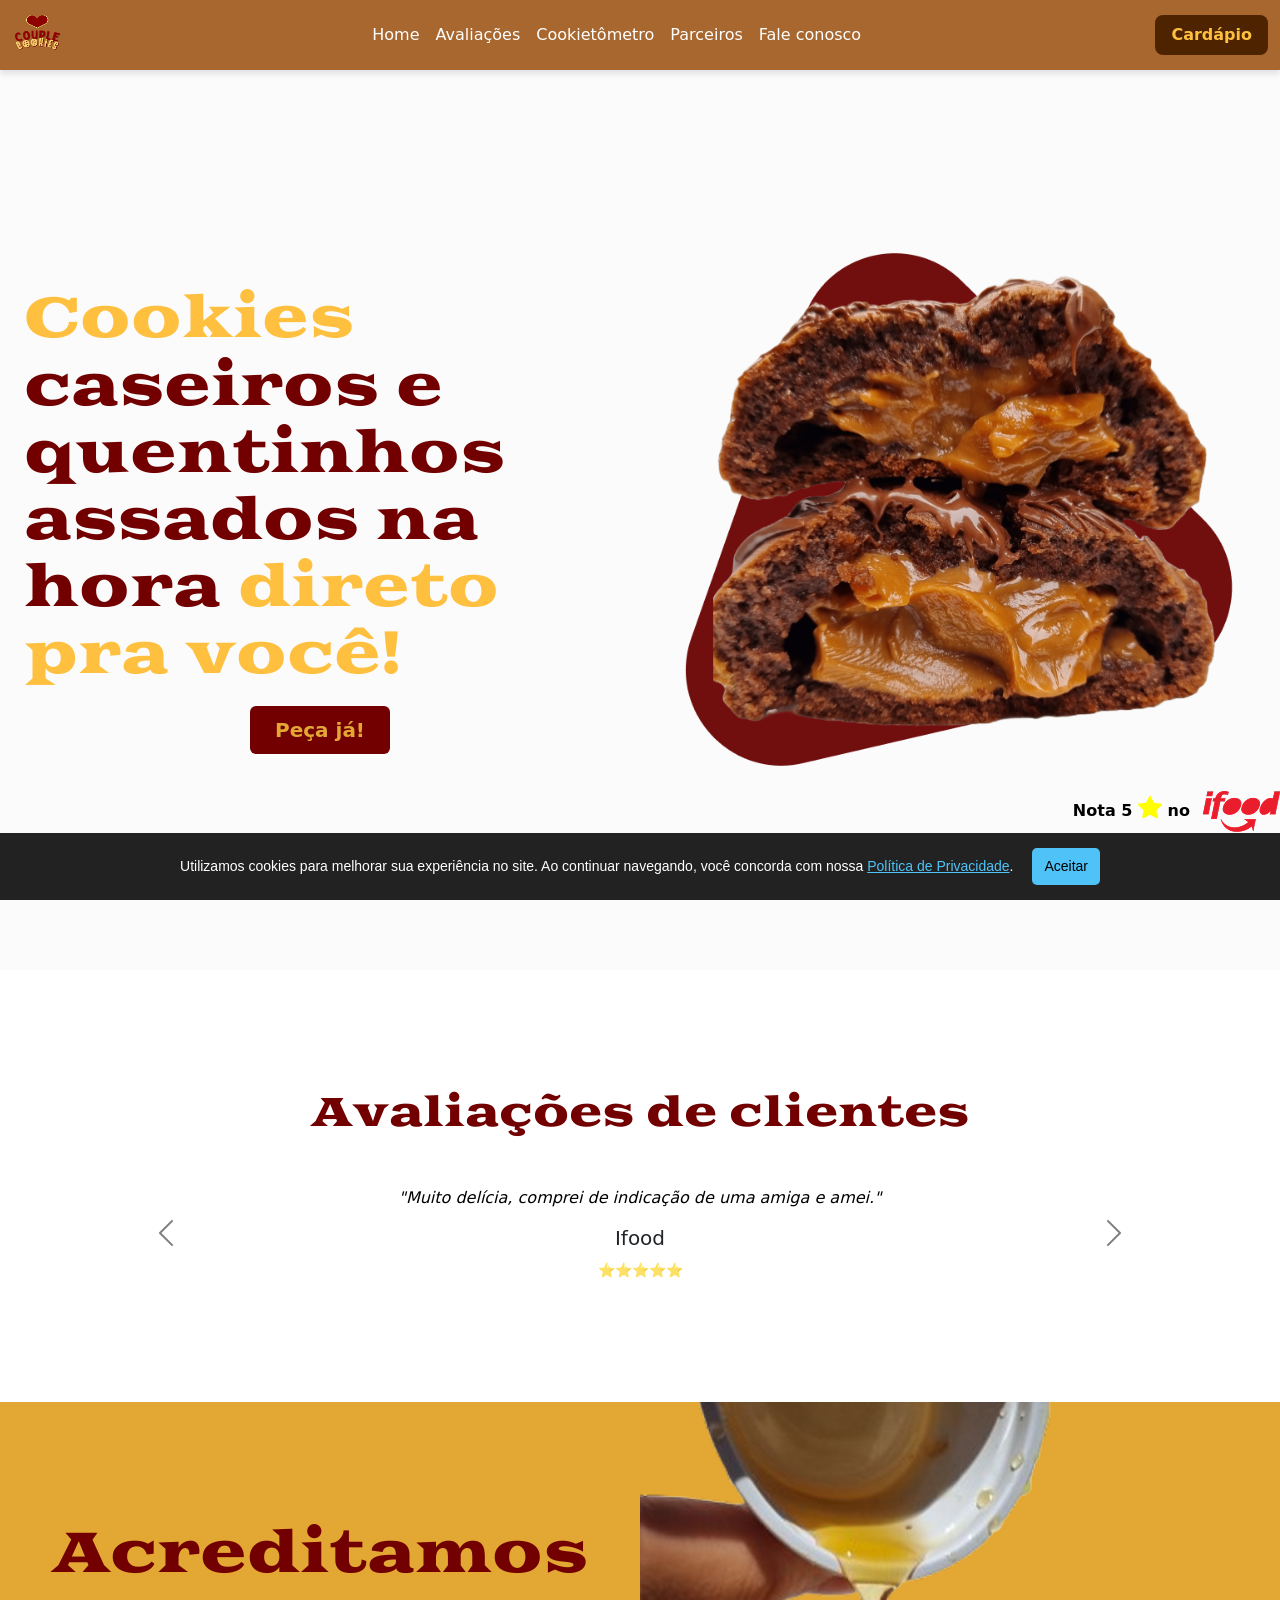
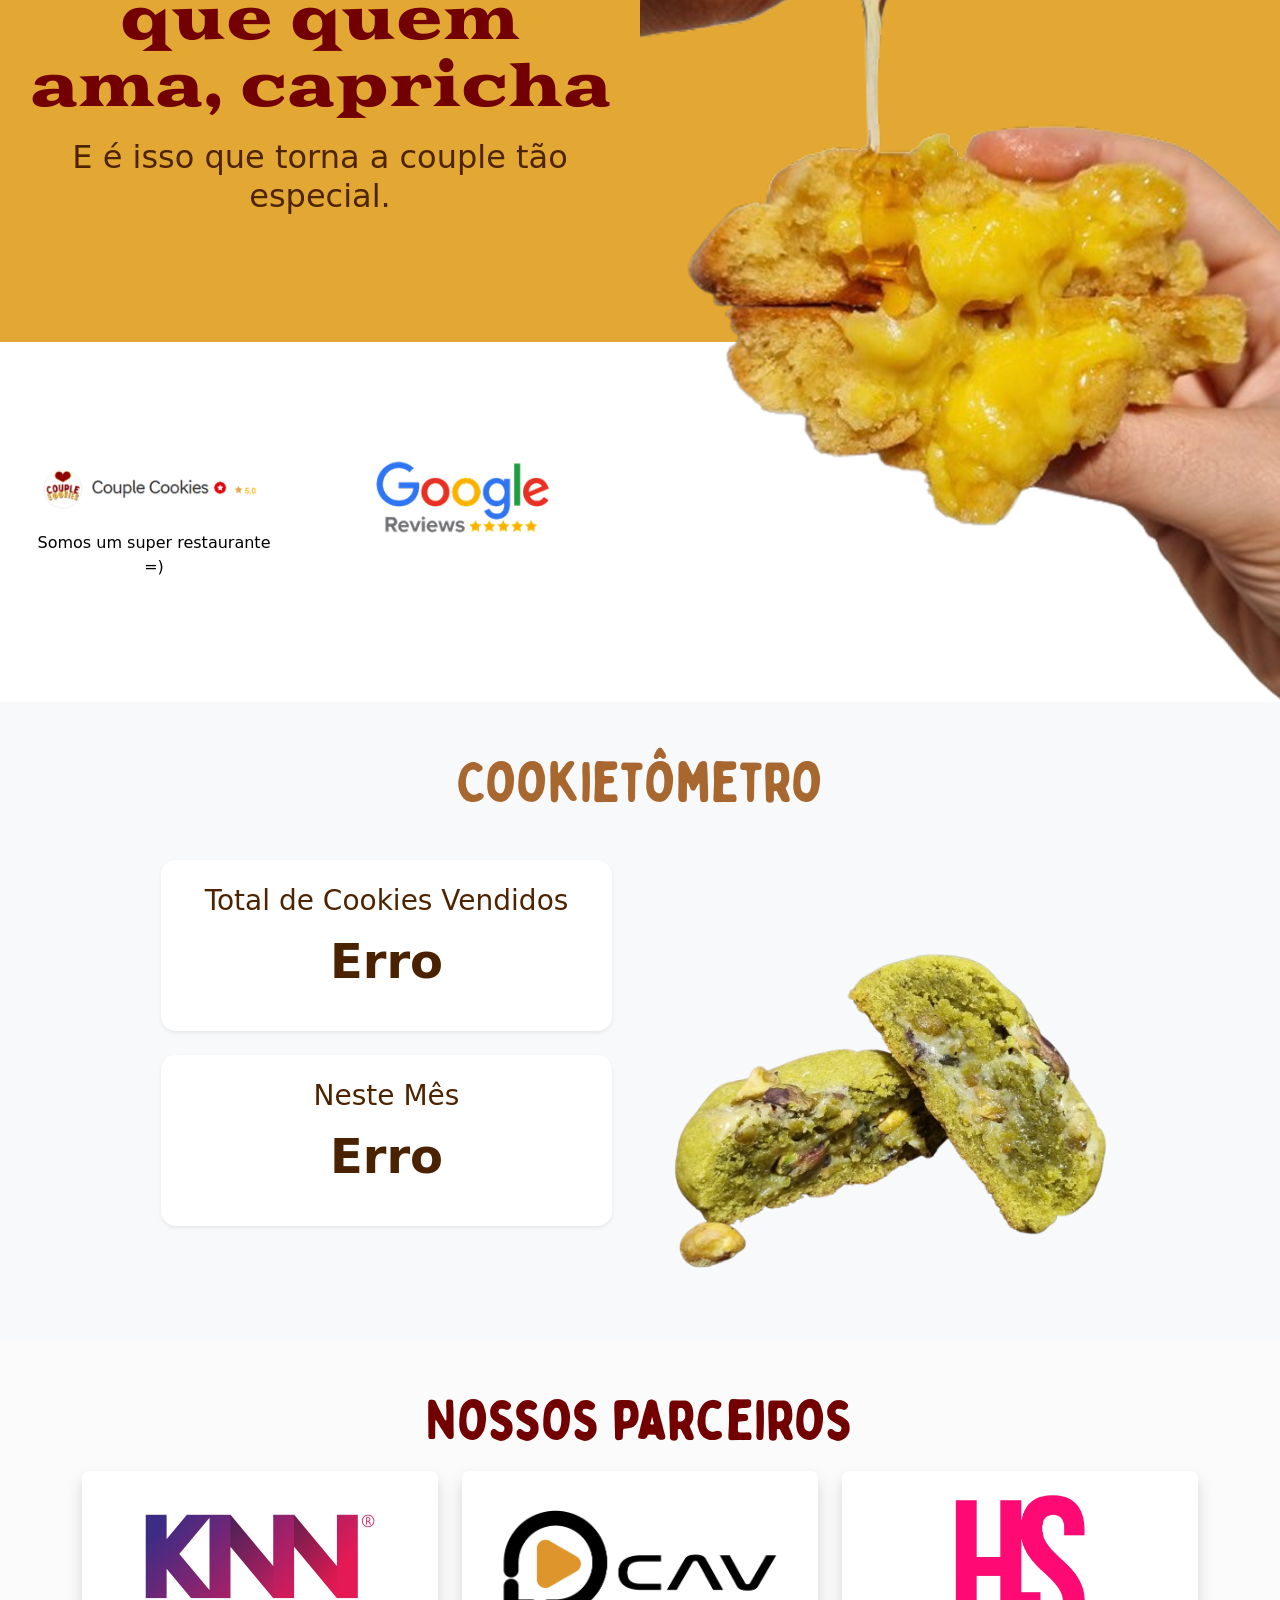
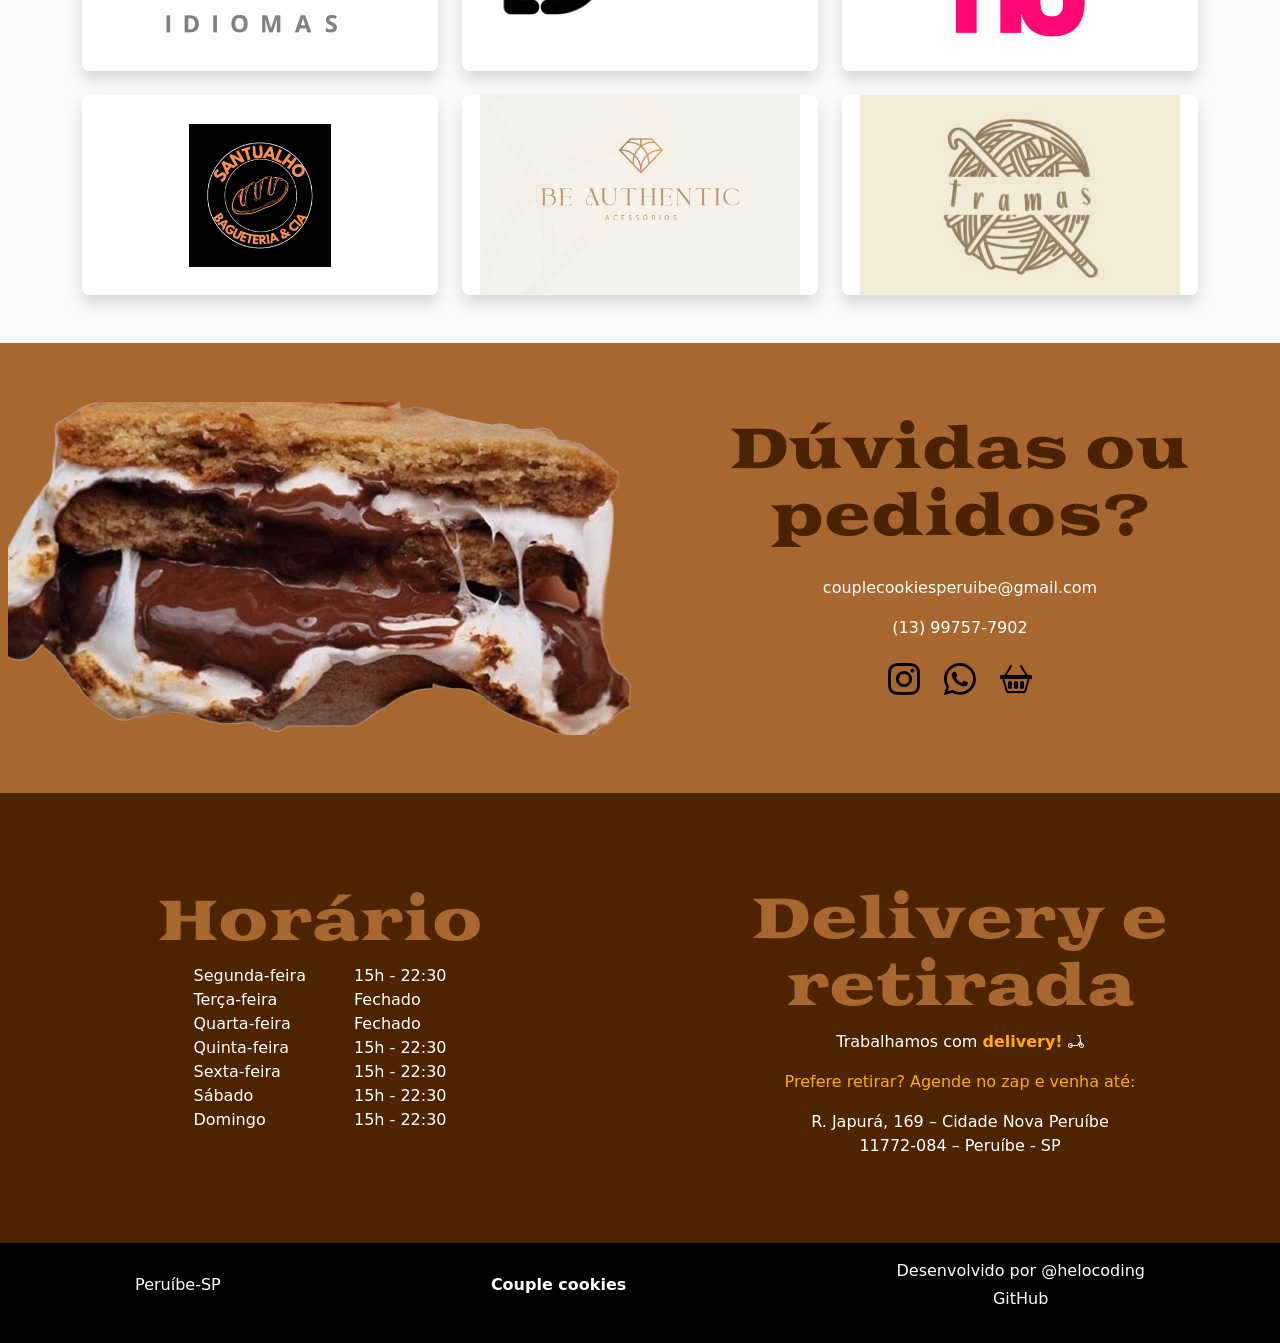
==== commit 25b81e2d: "fix - erro de layout" ====
--- a/index.html
+++ b/index.html
@@ -8,7 +8,7 @@
     <link rel="icon" href="/assets/imgs/favicon.ico" type="image/x-icon">
     <link rel="stylesheet" href="https://cdn.jsdelivr.net/npm/bootstrap-icons@1.13.1/font/bootstrap-icons.min.css">
     <link href="https://cdn.jsdelivr.net/npm/bootstrap@5.3.6/dist/css/bootstrap.min.css" rel="stylesheet"
-        integrity="sha384-4Q6Gf2aSP4eDXB8Miphtr37CMZZQ5oXLH2yaXMJ2w8e2ZtHTl7GptT4jmndRuHDT" crossorigin="anonymous">
+        xintegrity="sha384-4Q6Gf2aSP4eDXB8Miphtr37CMZZQ5oXLH2yaXMJ2w8e2ZtHTl7GptT4jmndRuHDT" crossorigin="anonymous">
     <link rel="stylesheet" href="css/styles.css">
     <script>
         !function(f,b,e,v,n,t,s)
@@ -62,15 +62,16 @@
 
     <section id="container_home">
         <div class="container-fluid py-0">
-            <div class="row min-vh-100 mb-4 ms-3">
-
-                <div class="col-md-6 p-4 d-flex flex-column justify-content-center align-items-start text-white">
-                    <h1>Cookies <span>caseiros e quentinhos assados na hora</span> direto pra você!</h1>
+            <!-- CORRIGIDO: Removida a classe ms-3 para evitar overflow horizontal em mobile -->
+            <div class="row min-vh-100 mb-4">
+
+               <!-- CORRIGIDO: Adicionado col-12, text-center e align-items-center para correta exibição mobile -->
+               <div class="col-12 col-md-6 p-4 d-flex flex-column justify-content-center align-items-center text-center text-md-start text-white">
+                    <h1 class="text-center text-md-start">Cookies <span>caseiros e quentinhos assados na hora</span> direto pra você!</h1>
                     <a href="https://couplecookies.menudino.com" target="_blank"
                         class="btn mt-3 align-self-center px-4 py-2 fs-5 fs-md-3">
                         Peça já!
                     </a>
-
                 </div>
 
                 <div class="col-md-6 d-flex justify-content-center align-items-center overflow-hidden p-0"
@@ -123,10 +124,11 @@
             <div class="col-12 col-md-6 d-flex flex-column flex-wrap">
 
                 <div class="bloco-principal flex-grow-0">
-                    <div
-                        class="bloco-principal-conteudo h-100 d-flex justify-content-center align-items-center flex-column">
-                        <h1 class="essencia-texto text-start ps-3">Acreditamos que quem ama, capricha</h1>
-                        <h3 class="text-end w-100 px-3 px-md-5 mt-3 fs-2">E é isso que torna a couple tão especial.</h3>
+                    <!-- CORRIGIDO: text-center adicionado para centralizar em mobile -->
+                    <div class="bloco-principal-conteudo h-100 d-flex justify-content-center align-items-center flex-column text-center">
+                        <!-- CORRIGIDO: Ajustado para usar px-3 e classes de alinhamento consistentes -->
+                        <h1 class="essencia-texto px-3">Acreditamos que quem ama, capricha</h1>
+                        <h3 class="w-100 px-3 mt-3 fs-2 text-center">E é isso que torna a couple tão especial.</h3>
                     </div>
                 </div>
                 <div class="bloco-avaliacao d-flex align-items-center overflow-hidden">
@@ -461,11 +463,11 @@
 
     <script async src="//www.instagram.com/embed.js"></script>
     <script src="https://cdn.jsdelivr.net/npm/bootstrap@5.3.6/dist/js/bootstrap.bundle.min.js"
-        integrity="sha384-j1CDi7MgGQ12Z7Qab0qlWQ/Qqz24Gc6BM0thvEMVjHnfYGF0rmFCozFSxQBxwHKO" crossorigin="anonymous">
+        xintegrity="sha384-j1CDi7MgGQ12Z7Qab0qlWQ/Qqz24Gc6BM0thvEMVjHnfYGF0rmFCozFSxQBxwHKO" crossorigin="anonymous">
     </script>
     <script src="script/containers.js"></script>
     <script src="script/avaliacoes.js"></script>
     <script src="script/vendas.js"></script>
 </body>
 
-</html>+</html>
--- a/css/styles.css
+++ b/css/styles.css
@@ -47,19 +47,30 @@
     --fonte-titulo: 'Goblin One';
 }
 
+/* CORREÇÃO: Previne o scroll horizontal e a faixa branca em telas pequenas */
+html, body {
+    overflow-x: hidden;
+}
 
 * {
     color: var(--preto);
     transition: .4s;
+    box-sizing: border-box; 
 }
 
 /*navbar */
 .navbar {
     background-color: var(--navbar);
+    /* NOVO: Sombra sutil para um visual mais profissional */
+    box-shadow: 0 4px 6px rgba(0, 0, 0, 0.1); 
+    padding-top: 0.75rem; 
+    padding-bottom: 0.75rem;
 }
 
 .navbar a {
     color: var(--branco);
+    /* NOVO: Transição mais suave na cor do link */
+    transition: color 0.3s ease; 
 }
 
 .navbar a:hover {
@@ -73,26 +84,35 @@
 }
 
 
+/* NOVO/EDITADO: Botão do cardápio */
 .btn-navbar {
     background-color: var(--marrom-dark) !important;
     border: none;
     color: var(--cor-fonte-bototes) !important;
-    font-size: clamp(1rem, 1.5vw, 1.0rem);
+    font-size: clamp(1rem, 1.0vw, 1.0rem);
     padding: 0.5rem 1rem;
+    border-radius: 0.5rem; /* Bordas arredondadas */
+    /* NOVO: Transição mais suave e transform */
+    transition: background-color 0.3s ease, color 0.3s ease, transform 0.1s; 
 }
 
 .btn-navbar:hover {
     background-color: var(--cor-fonte-bototes) !important;
     color: var(--marrom-dark) !important;
+    opacity: 1; /* Garante opacidade total */
+    transform: translateY(-1px); /* Efeito de 'levantar' no hover */
     border: none;
-    opacity: 0.7;
-    font-size: clamp(1rem, 1.5vw, 1.0rem);
+    font-size: clamp(1rem, 1.0vw, 1.0rem);
     padding: 0.5rem 1rem;
 }
 
+/* NOVO: Estilo para links de navegação */
 .navbar-nav .nav-link {
-    font-size: clamp(1rem, 1.5vw, 1.15rem);
+    font-size: clamp(1rem, 1.1vw, 1.05rem); 
     padding: 0.5rem 1rem;
+    font-weight: 500; 
+    position: relative;
+    /* Transição de cor já está no .navbar a */
 }
 
 
@@ -105,15 +125,38 @@
 h1 {
     color: var(--cor-fonte-bototes);
     font-family: var(--fonte-titulo);
-    font-size: clamp(2.5rem, 5vw, 3.5rem);
+    /* CORRIGIDO: Retirado o vw e usado apenas rem para controle em mobile (regra específica abaixo) */
+    font-size: clamp(2.5rem, 6vw, 3.5rem); 
     line-height: 1.2;
     max-width: 100%;
     margin: 0 auto;
-    /* Linhas Originais Removidas/Ajustadas para corrigir a quebra em telas pequenas: */
-    /* word-break: keep-all; */
-    /* overflow-wrap: anywhere; */
-
-}
+    /* CORREÇÃO: Removido padding fixo do h1, confiando no padding da coluna */
+    box-sizing: border-box; 
+}
+
+/* Garante que o padding horizontal seja 0 em telas maiores que 768px */
+@media (min-width: 768px) {
+    h1 {
+        padding: 0;
+    }
+}
+
+/* CORREÇÃO MAIS ASSERTIVA: Força a fonte a ser menor em todas as telas pequenas */
+@media (max-width: 767px) {
+    #container_home h1 {
+        /* AUMENTADO: De 2.2rem para 2.3rem */
+        font-size: 2.3rem !important; 
+    }
+}
+
+/* CORREÇÃO DE PADDING: Ajuste o padding da coluna para telas XS */
+@media (max-width: 576px) { 
+    #container_home .row > .col-12:first-child {
+        /* Reduz o padding horizontal para 0.75rem (12px) para dar mais espaço ao texto */
+        padding: 1.5rem 0.75rem !important; 
+    }
+}
+
 
 span {
     color: var(--vermelho-fontes);
@@ -201,10 +244,10 @@
     overflow-wrap: break-word;
 
 }
-
 .essencia-texto {
     color: var(--vermelho-fontes);
-
+    /* Garante que o texto use todo o espaço disponível para centralização */
+    width: 100%; 
 }
 
 h3 {
@@ -445,12 +488,22 @@
 }
 
 .quadrante {
-    height: 50vh;
+    /* CORREÇÃO: Usando min-height para flexibilidade */
+    min-height: 50vh; 
+    height: auto;
+}
+
+/* Diminui a altura mínima para telas muito pequenas */
+@media (max-width: 576px) {
+    .quadrante {
+        min-height: 40vh; 
+    }
 }
 
 .img-container {
     padding: 0.5rem;
     height: 100%;
+    width: 100%;
     display: flex;
     align-items: center;
     justify-content: center;
@@ -458,7 +511,8 @@
 
 .img-container img {
     max-width: 100%;
-    max-height: 100%;
+    /* CORREÇÃO: Usando height: auto para melhor ajuste */
+    height: auto; 
     object-fit: contain;
     display: block;
 }
@@ -545,4 +599,19 @@
     flex-direction: column;
     align-items: center;
     justify-content: center;
-}+}
+
+@media (max-width: 767px) {
+    #container_essencia h1 {
+        font-size: 2.1rem !important; 
+        padding: 0 10px !important; }
+
+    #container_essencia h3 {
+        font-size: 1.3rem !important; 
+        padding: 0 10px !important; 
+    }
+
+    #container_essencia .bloco-principal-conteudo {
+        overflow-x: hidden;
+    }
+}
